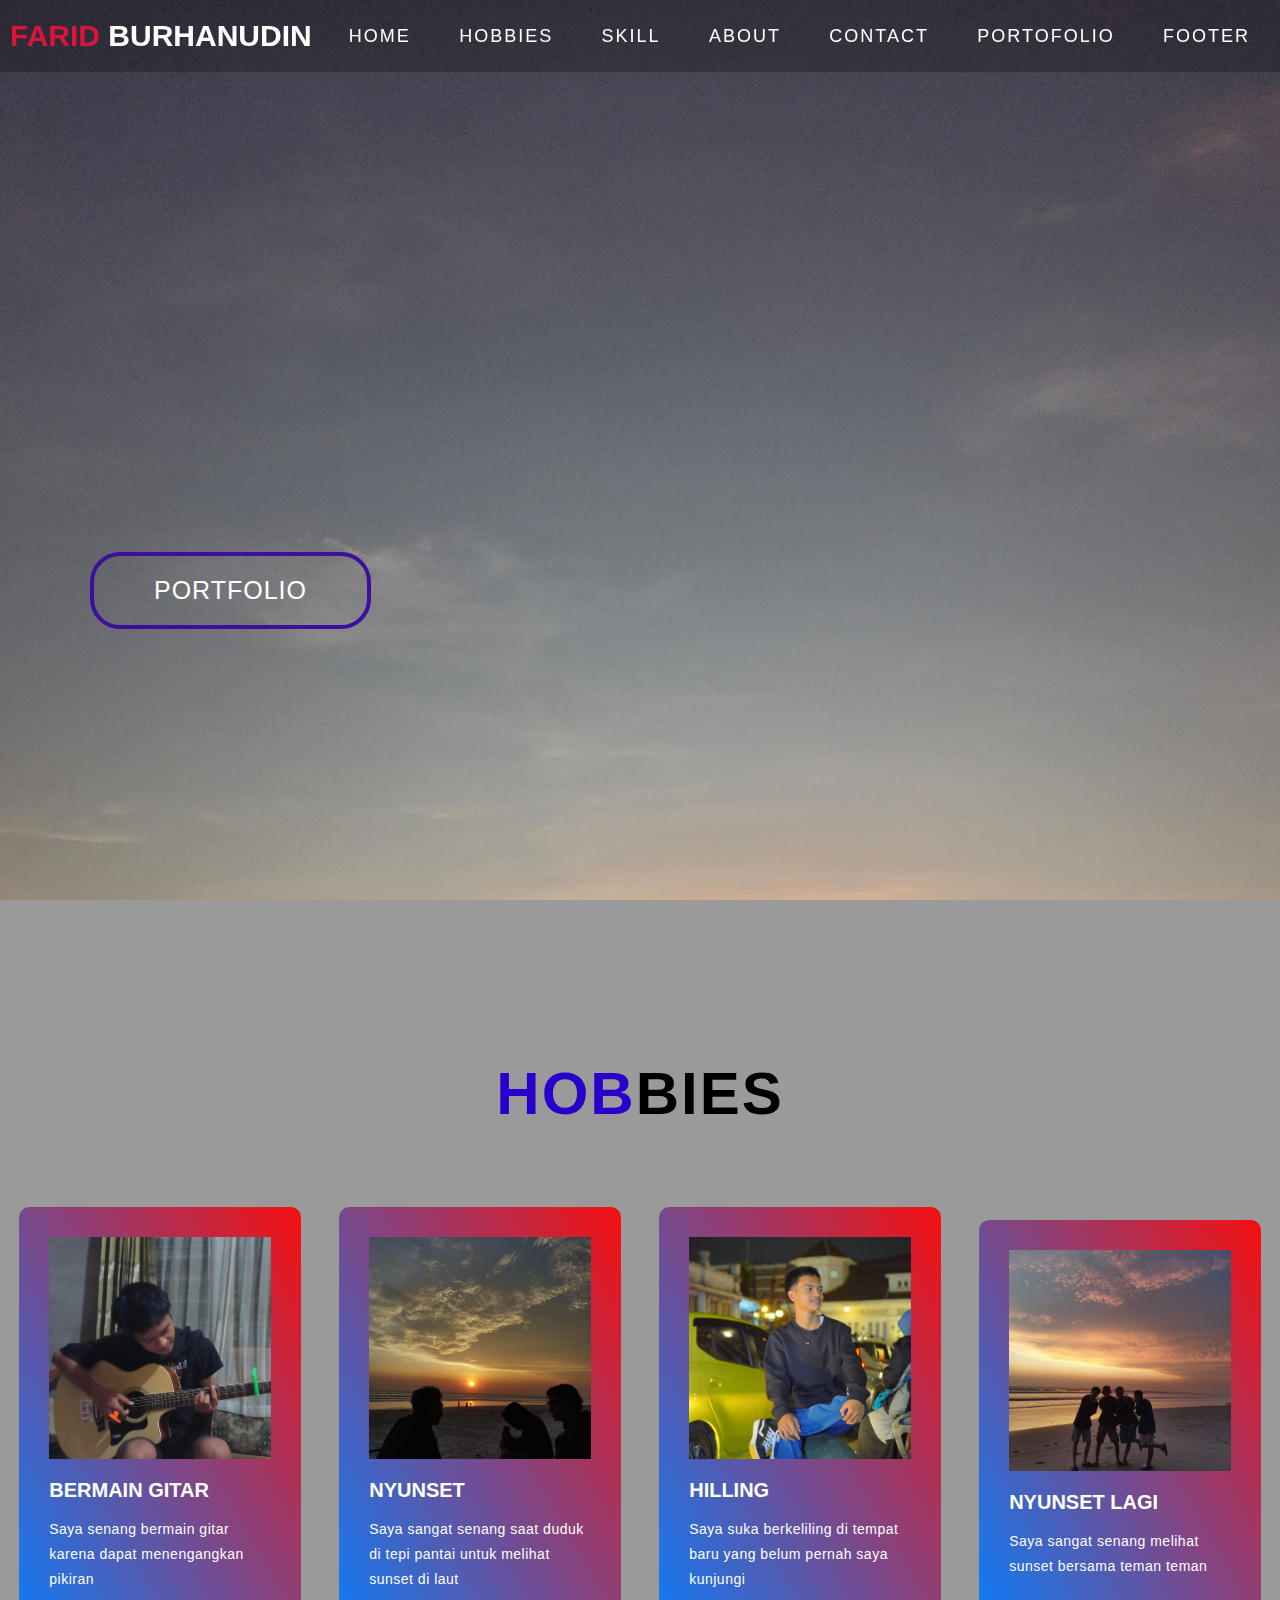
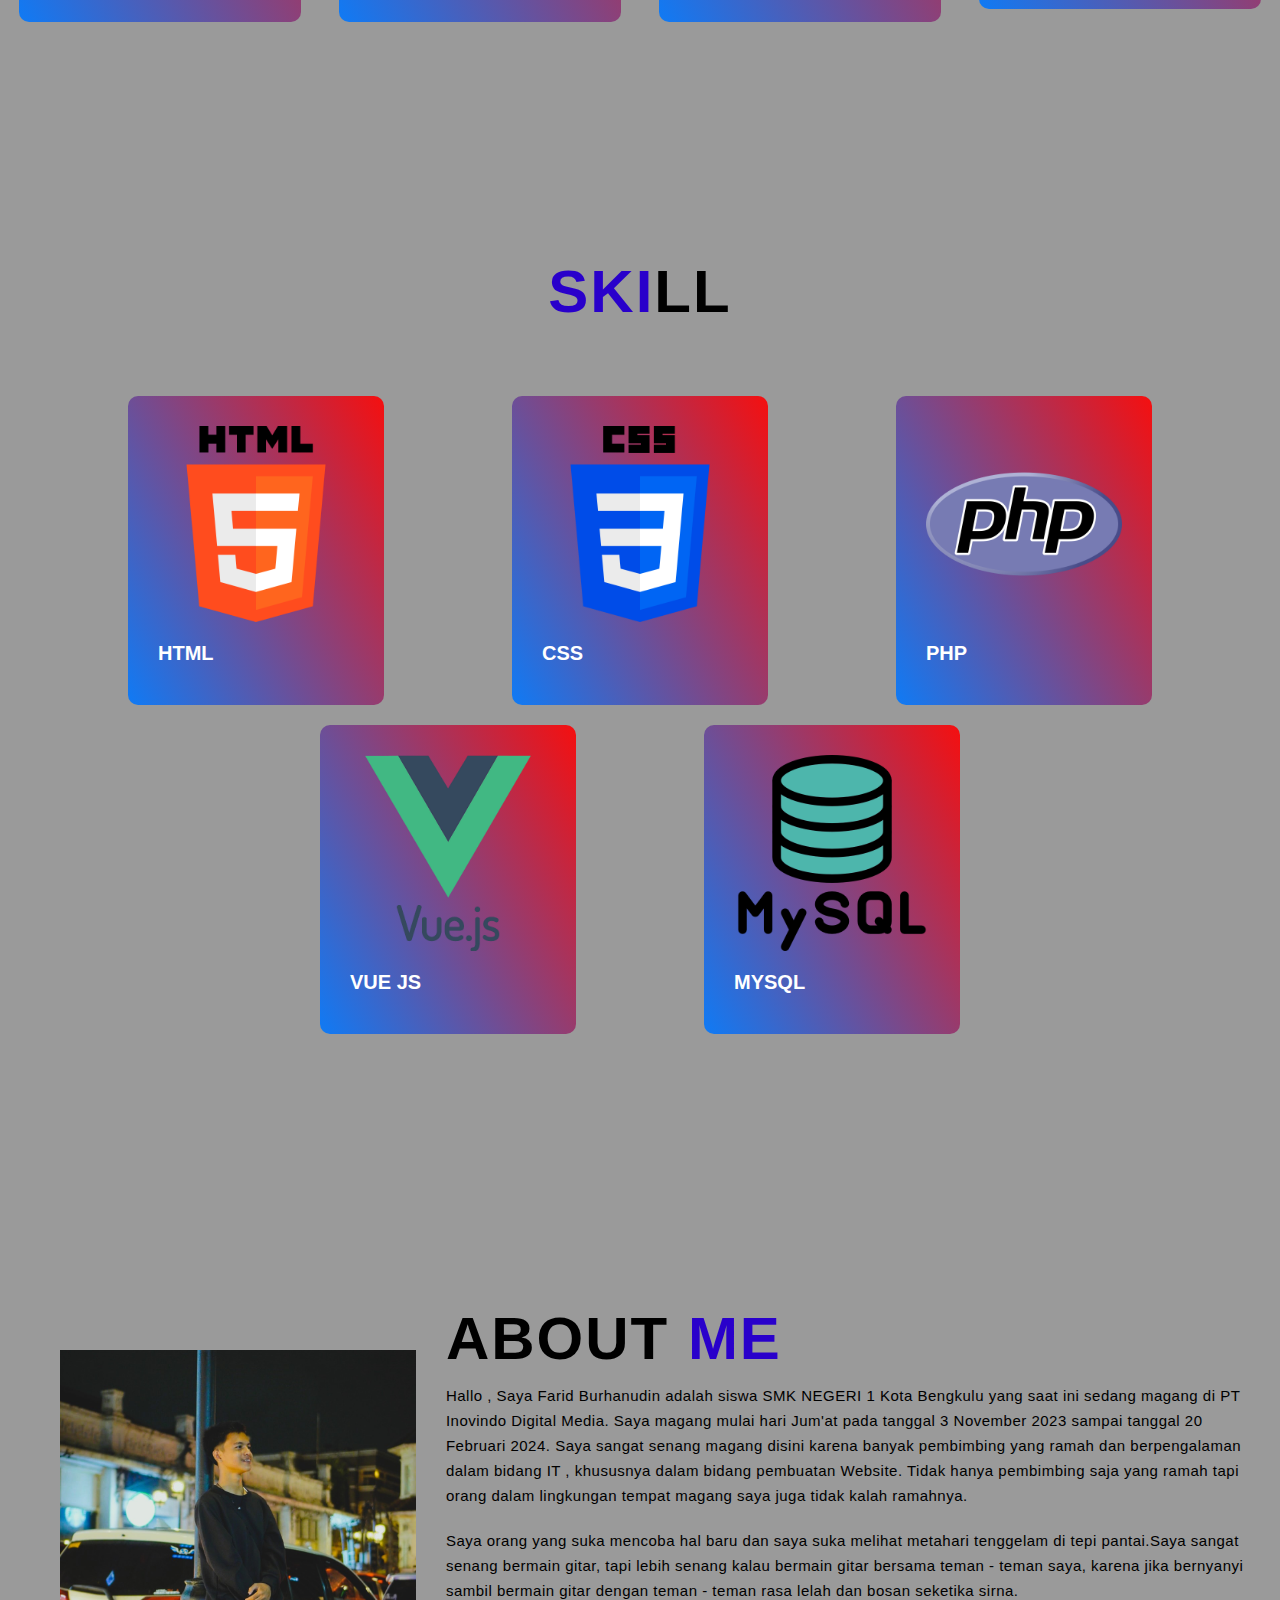
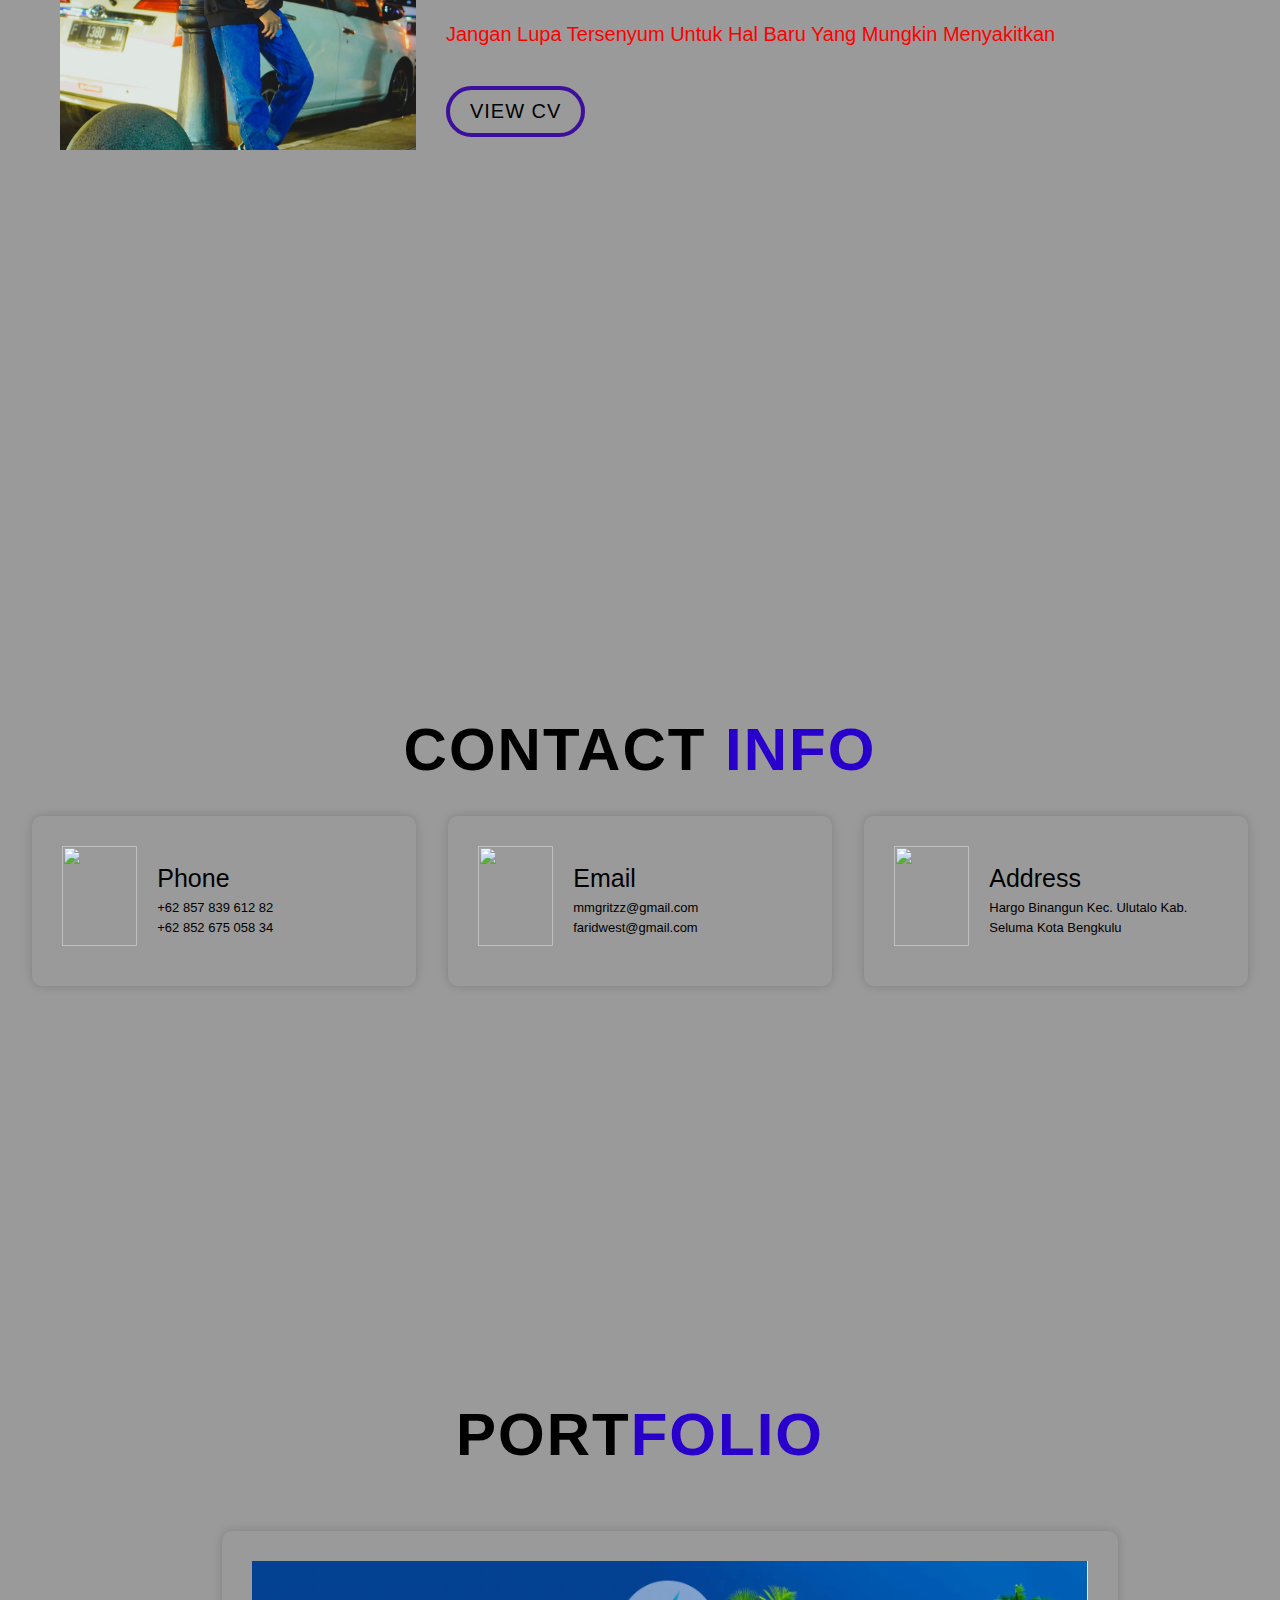
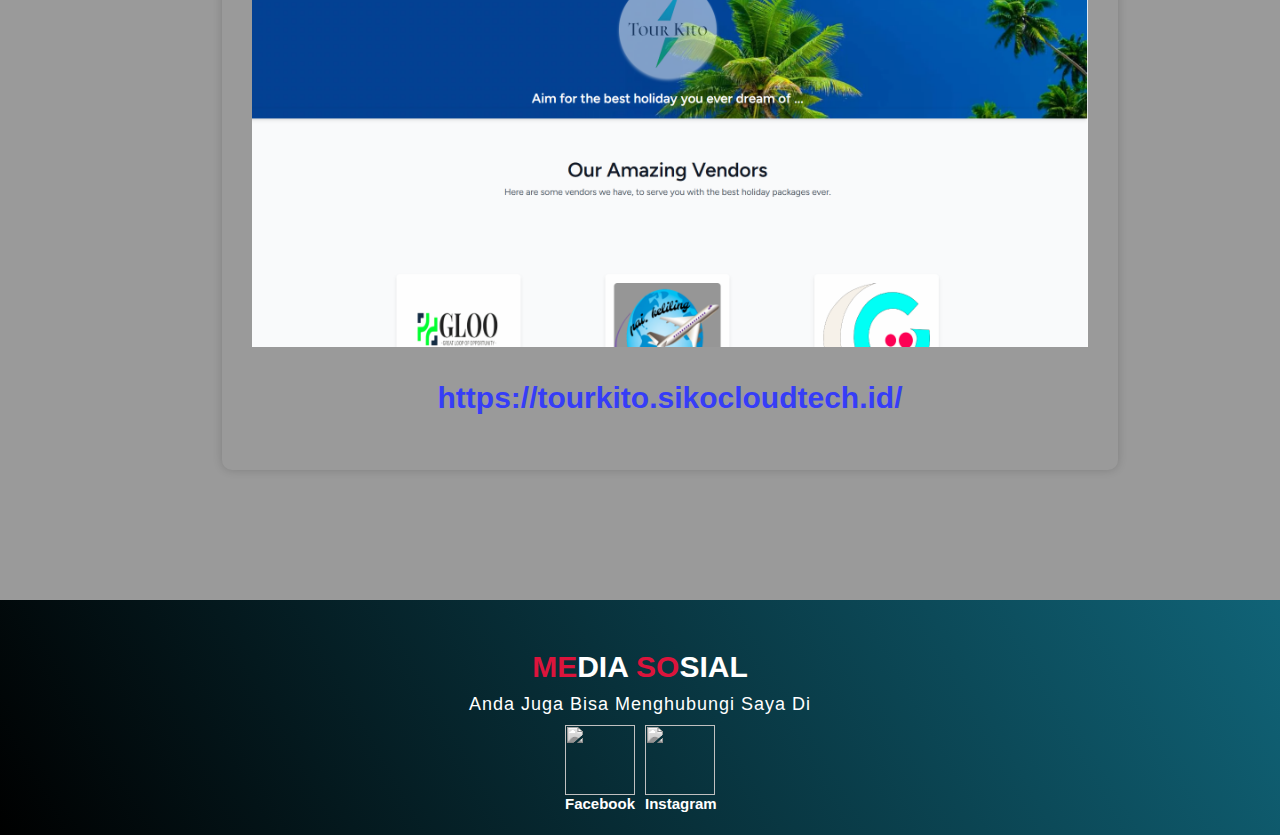
==== index.html @ 2f0a4bb0 "firts commit" ====
<html><head> 
    <meta charset="UTF-8"> 
    <meta name="viewport" content="width=device-width, initial-scale=1.0"> 
    <link rel="stylesheet" href="style.css"> 
    <title>Port Farid</title> 
   </head> 
   <body> 
    <!-- Header --> 
    <section id="header"> 
     <div class="header container"> 
      <div class="nav-bar"> 
       <div class="brand"> 
        <a href="#hero"><h1><span>Farid</span> Burhanudin<span> </span></h1></a> 
       </div> 
       <div class="nav-list"> 
        <div class="hamburger">
         <div class="bar"></div>
        </div> 
        <ul> 
         <li><a href="#hero" data-after="Home">Home</a></li> 
         <li><a href="#services" data-after="Service">Hobbies</a></li> 
         <li><a href="#skill" data-after="Projects">Skill</a></li> 
         <li><a href="#about" data-after="About">About</a></li> 
         <li><a href="#contact" data-after="Contact">Contact</a></li> 
         <li><a href="#porto" data-after="Porto">Portofolio</a></li> 
         <li><a href="#footer" data-after="Footer">Footer</a></li> 
        </ul> 
       </div> 
      </div> 
     </div> 
    </section> 
    <!-- End Header --> 
    <!-- Hero Section  --> 
    <section id="hero">
     <div class="hero container"> 
      <div> 
       <h1>Hello, <span></span></h1> 
       <h1>My Name is <span></span></h1> 
       <h1>FARID BURHANUDIN <span></span></h1><br>
       <a href="#porto" type="button" class="cta">PORTFOLIO</a><br>
      </div> 
     </div> 
    </section> 
    <!-- End Hero Section  --> 
    <!-- Service Section --> 
    <section id="services">
     <div class="services container"> 
      <div class="service-top"> 
       <h1 class="section-title"><span>hob</span>bies</h1> 
       <p></p> 
      </div> 
      <div class="service-bottom"> 
       <div class="service-item"> 
        <div class="icon">
         <img src="asset/img4.jpg">
        </div> 
        <h2>Bermain Gitar</h2> 
        <p>Saya senang bermain gitar karena dapat menengangkan pikiran</p> 
       </div> 
       <div class="service-item"> 
        <div class="icon">
         <img src="asset/img5.jpg">
        </div> 
        <h2>Nyunset</h2> 
        <p>Saya sangat senang saat duduk di tepi pantai untuk melihat sunset di laut</p> 
       </div> 
       <div class="service-item"> 
        <div class="icon">
         <img src="asset/img6.jpg">
        </div> 
        <h2>Hilling</h2> 
        <p>Saya suka berkeliling di tempat baru yang belum pernah saya kunjungi</p> 
       </div> 
       <div class="service-item"> 
        <div class="icon">
         <img src="asset/img7.jpg">
        </div> 
        <h2>Nyunset Lagi</h2> 
        <p>Saya sangat senang melihat sunset bersama teman teman</p> 
       </div> 
      </div> 
     </div> 
    </section> 
    <!-- End Service Section --> 
    <!-- Projects Section --> 
    <section id="skill"> 
      <div class="skill container"> 
       <div class="skill-top"> 
        <h1 class="section-title"><span>Ski</span>ll</h1> 
        <p></p> 
       </div> 
       <div class="skill-bottom"> 
        <div class="skill-item"> 
         <div class="icon">
          <img src="asset/html.png">
         </div> 
         <div>
         <h2>HTML</h2> 
        </div>
        </div> 
        <div class="skill-item"> 
         <div class="icon">
          <img src="asset/css.png">
         </div> 
         <h2>CSS</h2> 
        </div> 
        <div class="skill-item"> 
         <div class="icon">
          <img src="asset/php.png">
         </div> 
         <h2>PHP</h2> 
        </div> 
        <div class="skill-item"> 
         <div class="icon">
          <img src="asset/vue.png">
         </div> 
         <h2>VUE JS</h2> 
        </div> 
        <div class="skill-item"> 
         <div class="icon">
          <img src="asset/mysql.png">
         </div> 
         <h2>MYSQL</h2> 
        </div> 
       </div> 
      </div> 
     </section> 
    <!-- End Projects Section --> 
    <!-- About Section --> 
    <section id="about"> 
     <div class="about container"> 
      <div class="col-left"> 
        <img src="asset/img2.jpg">
      </div> 
      <div class="col-right"> 
       <h1 class="section-title">About <span>me</span></h1>
       <h2></h2> 
       <p>Hallo , Saya Farid Burhanudin adalah siswa SMK NEGERI 1 Kota Bengkulu yang saat ini sedang magang di PT Inovindo Digital Media. Saya magang mulai hari Jum'at pada tanggal 3 November 2023 sampai tanggal 20 Februari 2024. Saya sangat senang magang disini karena banyak pembimbing yang ramah dan berpengalaman dalam bidang IT , khususnya dalam bidang pembuatan Website. Tidak hanya pembimbing saja yang ramah tapi orang dalam lingkungan tempat magang saya juga tidak kalah ramahnya.</p>
        <p>Saya orang yang suka mencoba hal baru dan saya suka melihat metahari tenggelam di tepi pantai.Saya sangat senang bermain gitar, tapi lebih senang kalau bermain gitar bersama teman - teman saya, karena jika bernyanyi sambil bermain gitar dengan teman - teman rasa lelah dan bosan seketika sirna.</p> 
        <h2>Jangan Lupa Tersenyum Untuk Hal Baru         <span>Yang Mungkin Menyakitkan</span><h2>
        <a href="https://www.canva.com/design/DAFzK00AzJo/ZMrUsovAdVHUrKthVYrewg/view?utm_content=DAFzK00AzJo&utm_campaign=designshare&utm_medium=link&utm_source=editor" class="cta">View CV</a> 
      </div> 
     </div> 
    </section> 
    <!-- End About Section --> 
    <!-- Contact Section --> 
    <section id="contact"> 
     <div class="contact container"> 
      <div>
       <h1 class="section-title">Contact <span>info</span></h1><br><br>
      </div> 
      <div class="contact-items"> 
       <div class="contact-item"> 
        <div class="icon">
         <img src="https://img.icons8.com/bubbles/100/000000/phone.png">
        </div> 
        <div class="contact-info"> 
         <h1>Phone</h1> 
         <h2>+62 857 839 612 82</h2> 
         <h2>+62 852 675 058 34</h2> 
        </div> 
       </div> 
       <div class="contact-item"> 
        <div class="icon">
         <img src="https://img.icons8.com/bubbles/100/000000/new-post.png">
        </div> 
        <div class="contact-info"> 
         <h1>Email</h1> 
         <h2>mmgritzz@gmail.com</h2> 
         <h2>faridwest@gmail.com</h2> 
        </div> 
       </div> 
       <div class="contact-item"> 
        <div class="icon">
         <img src="https://img.icons8.com/bubbles/100/000000/map-marker.png">
        </div> 
        <div class="contact-info"> 
         <h1>Address</h1> 
         <h2>Hargo Binangun Kec. Ulutalo Kab. Seluma Kota Bengkulu</h2> 
        </div> 
       </div> 
      </div> 
     </div> 
    </section> 
    <section id="porto"> 
      <div class="porto container"> 
       <div>
        <h1 class="section-title">PORT<span>FOLIO</span></h1><br><br>
       </div> 
       <div class="porto-items"> 
        <div class="porto-item"> 
         <div class="icon">
          <img src="asset/ss.png">
          <div class="porto-info">
          <a href="https://tourkito.sikocloudtech.id/" ><br>https://tourkito.sikocloudtech.id/</a>
          </div>
         </div> 
        </div> 
       </div> 
      </div> 
     </section> 
    <!-- End Contact Section --> 
    <!-- Footer --> 
    <section id="footer"> 
     <div class="footer container"> 
      <div class="brand">
       <h1><span>Me</span>dia <span>So</span>sial</h1>
      </div> 
      <h2>Anda Juga Bisa Menghubungi Saya Di</h2> 
      <div class="social-icon"> 
       <div class="social-item"> 
        <a href="https://www.facebook.com/farid.bezz"><img src="https://img.icons8.com/bubbles/100/000000/facebook-new.png"></a><h3>Facebook</h3> 
       </div> 
       <div class="social-item"> 
        <a href="https://www.instagram.com/mmg_ritzz/?hl=en"><img src="https://img.icons8.com/bubbles/100/000000/instagram-new.png"></a><h3>Instagram</h3> 
       </div> 
      </div> 
     </div> 
    </section> 
    <!-- End Footer --> 
    <script src="./app.js"></script> 
   
  </body></html>
---- style.css ----
@import 'https://fonts.googleapis.com/css?family=Montserrat:300, 400, 700&display=swap';
* {
  padding: 0;
  margin: 0;
  box-sizing: border-box;
}
html {
  font-size: 10px;
  font-family: 'Arial', sans-serif;
  scroll-behavior: smooth;
}
a {
  text-decoration: none;
}
.container {
  min-height: 100vh;
  width: 100%;
  display: flex;
  align-items: center;
  justify-content: center;

}
img {
  height: 100%;
  width: 100%;
  object-fit: cover;
  
}
p {
  color: black;
  font-size: 1.4rem;
  margin-top: 5px;
  line-height: 2.5rem;
  font-weight: 300;
  letter-spacing: .05rem;
}
.section-title {
  font-size: 2rem;
  font-weight: bold;
  color: black;
  margin-bottom: 10px;
  text-transform: uppercase;
  letter-spacing: .2rem;
  text-align: center;
  font-family: sans-serif;
}
.section-title span {
  color: rgb(41, 0, 203);
  font-weight: bold;
  font-family: sans-serif;
}

.cta {
  display: inline-block;
  padding: 10px 30px;
  color: white;
  background-color: transparent;
  border: 4px solid rgb(60, 15, 156);
  border-radius: 30px;
  font-size: 5rem;
  text-transform: uppercase;
  letter-spacing: .1rem;
  margin-top: 30px;
  transition: .8s ease;
  transition-property: background-color, color;
}
.cta:hover {
  color: white;
  background-color: rgb(50, 15, 125);
  border-radius: 50px;
}
.brand h1 {
  font-size: 3rem;
  text-transform: uppercase;
  color: white;
}
.brand h1 span {
  color: crimson;
  font-weight: bold;
}

/* Header section */
#header {
  position: fixed;
  z-index: 1000;
  left: 0;
  top: 0;
  width: 100vw;
  height: auto;
}
#header .header {
  min-height: 8vh;
  background-color: rgba(0, 0, 0, 0.24);
  transition: .5s ease background-color;
}
#header .nav-bar {
  display: flex;
  align-items: center;
  justify-content: space-between;
  width: 100%;
  height: 100%;
  max-width: 1300px;
  padding: 0 10px;
}
#header .nav-list ul {
  list-style: none;
  font-size: 3rem;
  position: absolute;
  background-color: rgb(0, 0, 0);
  width: 100vw;
  height: 100vh;
  left: 100%;
  top: 0;
  display: flex;
  flex-direction: column;
  justify-content: center;
  align-items: center;
  z-index: 1;
  overflow-x: hidden;
  transition: .7s ease left;
  font-family: sans-serif;
}
#header .nav-list ul.active {
  left: 0%;
}
#header .nav-list ul a {
  font-size: 4rem;
  font-weight: 500;
  letter-spacing: .2rem;
  text-decoration: none;
  color: rgb(255, 255, 255);
  text-transform: uppercase;
  padding: 20px;
  display: block;
}
#header .nav-list ul a::after {
  content: attr(data-after);
  position: absolute;
  top: 50%;
  left: 50%;
  transform: translate(-50%, -50%) scale(0);
  color: rgb(0, 0, 0);
  font-size: 13rem;
  letter-spacing: 50px;
  z-index: -1;
  transition: .3s ease letter-spacing;
}
#header .nav-list ul li:hover a::after {
  transform: translate(-50%, -50%) scale(1);
  letter-spacing: initial;
}
#header .nav-list ul li:hover a {
  color: crimson;
}
#header .hamburger {
  height: 60px;
  width: 60px;
  display: inline-block;
  border: 3px solid white;
  border-radius: 50%;
  position: relative;
  display: flex;
  align-items: center;
  justify-content: center;
  z-index: 100;
  cursor: pointer;
  transform: scale(.8);
  margin-right: 20px;
}
#header .hamburger:after {
  position: absolute;
  content: '';
  height: 100%;
  width: 100%;
  border-radius: 50%;
  border: 3px solid white;
  animation: hamburger_puls 1s ease infinite;
}
#header .hamburger .bar {
  height: 2px;
  width: 30px;
  position: relative;
  background-color: white;
  z-index: -1;
}
#header .hamburger .bar::after,
#header .hamburger .bar::before {
  content: '';
  position: absolute;
  height: 100%;
  width: 100%;
  left: 0;
  background-color: white;
  transition: .3s ease;
  transition-property: top, bottom;
}
#header .hamburger .bar::after {
  top: 8px;
}
#header .hamburger .bar::before {
  bottom: 8px;
}
#header .hamburger.active .bar::before {
  bottom: 0;
}
#header .hamburger.active .bar::after {
  top: 0;
}
/* End Header section */

/* Hero Section */
#hero {
  margin: 0;
  padding: 0;
  background-image: url('asset/img1.jpg');
  background-size: cover;
  background-position: top center;
  position: center;
  z-index: 1;
}
#hero::after {
  content: '';
  position: absolute;
  left: 0;
  top: 0;
  height: 100%;
  width: 100%;
  background-color: black;
  opacity: .7;
  z-index: -1;
}
#hero .hero {
  max-width: 1200px;
  margin: 0 auto;
  padding: 0 50px;
  justify-content: flex-start;
}
#hero h1 {
  display: block;
  width: fit-content;
  font-size: 4rem;
  position: relative;
  color: transparent;
  animation: text_reveal .5s ease forwards;
  animation-delay: 1s;
}
#hero h1:nth-child(1) {
  animation-delay: 1s;
}
#hero h1:nth-child(2) {
  animation-delay: 2s;
}
#hero h1:nth-child(3) {
  animation: text_reveal_name .5s ease forwards;
  animation-delay: 3s;
}
#hero h1 span {
  position: absolute;
  top: 0;
  left: 0;
  height: 100%;
  width: 0;
  background-color: rgb(14, 21, 118);
  animation: text_reveal_box 1s ease;
  animation-delay: .5s;
}
#hero h1:nth-child(1) span {
  animation-delay: .5s;
}
#hero h1:nth-child(2) span {
  animation-delay: 1.5s;
}
#hero h1:nth-child(3) span {
  animation-delay: 2.5s;
}

/* End Hero Section */

/* Services Section */
#services .services {
  flex-direction: column;
  text-align: center;
  max-width: 100%;
  margin: 0 auto;
  padding:  0;
  background-color: rgb(154, 154, 154)
}
#services .service-top {
  max-width: 500px;
  margin: 0 auto;
}
#services .service-bottom {
  display: flex;
  align-items: center;
  justify-content: center;
  flex-wrap: wrap;
  margin-top: 50px;
}
#services .service-item {
  flex-basis: 80%;
  display: flex;
  align-items: flex-start;
  justify-content: center;
  flex-direction: column;
  padding: 30px;
  border-radius: 10px;
  background-image: url(./img/img-1.png);
  background-size: cover;
  margin: 10px 5%;
  position: relative;
  z-index: 1;
  overflow: hidden;
}
#services .service-item::after {
  content: '';
  position: absolute;
  left: 0;
  top: 0;
  height: 100%;
  width: 100%;
  background-image: linear-gradient(60deg, #0077ff 0%, rgb(255, 0, 0) 100%);
  opacity: .9;
  z-index: -1;
}
#services .service-bottom .icon {
  height: 100%;
  width: 100%;
  margin-bottom: 20px;
  position: center;
}
#services .service-item h2 {
  font-size: 2rem;
  color: white;
  margin-bottom: 10px;
  text-transform: uppercase;
}
#services .service-item p {
  color: white;
  text-align: left;
}
/* End Services Section */
/* Services Section */
#skill .skill {
  flex-direction: column;
  text-align: center;
  max-width: 100%;
  margin: 0 auto;
  padding:  0;
  background-color: rgb(154, 154, 154)
}
#skill .skill-top {
  max-width: 500px;
  margin: 0 auto;
}
#skill .skill-bottom {
  display: flex;
  align-items: center;
  justify-content: center;
  flex-wrap: wrap;
  margin-top: 50px;
  position: center;
}
#skill .skill-item {
  flex-basis: 20%;
  display: flex;
  align-items: flex-start;
  justify-content: center;
  flex-direction: column;
  padding: 30px;
  border-radius: 10px;
  background-image: url(./img/img-1.png);
  background-size: cover;
  margin: 10px 5%;
  position: relative;
  z-index: 1;
  overflow: hidden;
  position: center;
}
#skill .skill-item::after {
  content: '';
  position: absolute;
  left: 0;
  top: 0;
  height: 100%;
  width: 100%;
  background-image: linear-gradient(60deg, #0077ff 0%, rgb(255, 0, 0) 100%);
  opacity: .9;
  z-index: -1;
  position: center;
}
#skill .skill-bottom .icon {
  height: 100%;
  width: 100%;
  margin-bottom: 20px;
  position: center;
}
#skill .skill-item h2 {
  font-size: 2rem;
  color: white;
  margin-bottom: 10px;
  text-transform: uppercase;
  position: center;
  text-align: center;
}
#skill .skill-item p {
  color: white;
  text-align: left;
}
/* End Services Section */

/* About Section */
#about .about {
  flex-direction: column-reverse;
  text-align: center;
  max-width: 100%;
  margin: 0 auto;
  padding: 0;
  background-color: rgb(154, 154, 154)
}
#about .col-left {
  width: 250px;
  height: 360px;
}
#about .col-right {
  width: 100%;
}
#about .col-right h2 {
  font-size: 2rem;
  font-weight: 500;
  letter-spacing: .1.7rem;
  margin-bottom: 10px;
  color: red;
}
#about .col-right p {
  margin-bottom: 20px;
  font-size: 1.5rem;
}
#about .col-right .cta {
  color: black;
  margin-bottom: 50px;
  padding: 10px 20px;
  font-size: 2rem;
}

#about .col-left .about-img {
  height: 100%;
  width: 100%;
  position: relative;
  border: 10px solid white;
  
}
#about .col-left .about-img::after {
  position: relative;
  left: -33px;
  top: 19px;
  height: 98%;
  width: 98%;
  border: 7px solid crimson;
  z-index: -1;
}
/* End About Section */

/* contact Section */
#contact .contact {
  flex-direction: column;
  max-width: 100%;
  margin: 0 auto;
  background-color: rgb(154, 154, 154)
}
#contact .contact-items {
  width: 400px;
}
#contact .contact-item {
  width: 100%;
  padding: 0;
  text-align: center;
  border-radius: 10px;
  padding: 30px;
  margin: 30px;
  display: flex;
  justify-content: center;
  align-items: center;
  flex-direction: column;
  box-shadow: 0px 0px 10px 0 #0000002c;
  transition: .3s ease box-shadow;
}
#contact .contact-item:hover {
  box-shadow: 0px 0px 100px 0 #0000002c;
}
#contact .icon {
  width: 70px;
  margin: 0 auto;
  margin-bottom: 10px;
}
#contact .contact-info h1 {
  font-size: 2.5rem;
  font-weight: 500;
  margin-bottom: 5px;
}
#contact .contact-info h2 {
  font-size: 1.3rem;
  line-height: 2rem;
  font-weight: 500;
}
/*End contact Section */
#porto .porto {
  flex-direction: column;
  max-width: 100%;
  margin: 0 auto;
  background-color: rgb(154, 154, 154)
}
#porto .porto-items {
  width: 70%;
}
#porto .porto-item {
  width: 100%;
  padding: 0;
  text-align: center;
  border-radius: 10px;
  padding: 30px;
  margin: 30px;
  display: flex;
  justify-content: center;
  align-items: center;
  flex-direction: column;
  box-shadow: 0px 0px 10px 0 #0000002c;
  transition: .3s ease box-shadow;
}
#porto .porto-info {
  font-size: 2.5rem;
  font-weight: 500;
  position: center;
  margin-bottom: 25px;
  text-align: center;
}
#porto .porto-info a {
  font-size: 3rem;
  color: rgb(54, 61, 247);
  font-style: center;
  font-family: sans-serif;
  margin-bottom: 50px;
  font-weight: bold;
}

/* Footer */
#footer {
  background-image: linear-gradient(60deg, #000000 0%, #106377 100%);
}
#footer .footer {
  min-height: 200px;
  flex-direction: column;
  padding-top: 50px;
  padding-bottom: 10px;
}
#footer h3 {
    font-size: 1.5rem;
    color: white;
    font-style: center;
}
#footer h2 {
  color: white;
  font-weight: 500;
  font-size: 1.8rem;
  letter-spacing: .1rem;
  margin-top: 10px;
  margin-bottom: 10px;
}
#footer .social-icon {
  display: flex;
  margin-bottom: 30px;
}
#footer .social-item {
  height: 70px;
  width: 70px;
  margin: 0 5px;
}
#footer .social-item img {
  filter: grayscale(1);
  transition: .3s ease filter;
}
#footer .social-item:hover img {
  filter: grayscale(0);
}
#footer p {
  color: white;
  font-size: 1.3rem;
}
/* End Footer */

/* Keyframes */
@keyframes hamburger_puls {
  0% {
    opacity: 1;
    transform: scale(1);
  }
  100% {
    opacity: 0;
    transform: scale(1.4);
  }
}
@keyframes text_reveal_box {
  50% {
    width: 100%;
    left: 0;
  }
  100% {
    width: 0;
    left: 100%;
  }
}
@keyframes text_reveal {
  100% {
    color: white;
  }
}
@keyframes text_reveal_name {
  100% {
    color: rgb(39, 0, 157);
    font-weight: 700;
  }
}
/* End Keyframes */

/* Media Query For Tablet */
@media only screen and (min-width: 768px) {
  .cta {
    font-size: 2.5rem;
    padding: 20px 60px;
  }
  h1.section-title {
    font-size: 6rem;
  }

  /* Hero */
  #hero h1 {
    font-size: 7rem;
  }
  /* End Hero */

  /* Services Section */
  #services .service-bottom .service-item {
    flex-basis: 45%;
    margin: 2.5%;
  }
  /* End Services Section */

  /* Project */
  #projects .project-item {
    flex-direction: row;
  }
  #projects .project-item:nth-child(even) {
    flex-direction: row-reverse;
  }
  #projects .project-item {
    height: 400px;
    margin: 0;
    width: 100%;
    border-radius: 0;
  }
  #projects .all-projects .project-info {
    height: 100%;
  }
  #projects .all-projects .project-img {
    height: 100%;
  }
  /* End Project */

  /* About */
  #about .about {
    flex-direction: row;
  }
  #about .col-left {
    width: 600px;
    height: 400px;
    padding-left: 60px;
  }
  #about .about .col-left .about-img::after {
    left: -45px;
    top: 34px;
    height: 100%;
    width: 100%;
    border: 10px solid crimson;
  }
  #about .col-right {
    text-align: left;
    padding: 30px;
  }
  #about .col-right h1 {
    text-align: left;
  }
  /* End About */

  /* contact  */
  #contact .contact {
    flex-direction: column;
    padding: 100px 0;
    align-items: center;
    justify-content: center;
    min-width: 20vh;
  }
  #contact .contact-items {
    width: 100%;
    display: flex;
    flex-direction: row;
    justify-content: space-evenly;
    margin: 0;
  }
  #contact .contact-item {
    width: 30%;
    margin: 0;
    flex-direction: row;
  }
  #contact .contact-item .icon {
    height: 100px;
    width: 100px;
  }
  #contact .contact-item .icon img {
    object-fit: contain;
  }
  #contact .contact-item .contact-info {
    width: 100%;
    text-align: left;
    padding-left: 20px;
  }
  /* End contact  */
}
/* End Media Query For Tablet */

/* Media Query For Desktop */
@media only screen and (min-width: 1200px) {
  /* header */
  #header .hamburger {
    display: none;
  }
  #header .nav-list ul {
    position: initial;
    display: block;
    height: auto;
    width: fit-content;
    background-color: transparent;
  }
  #header .nav-list ul li {
    display: inline-block;
  }
  #header .nav-list ul li a {
    font-size: 1.8rem;
  }
  #header .nav-list ul a:after {
    display: none;
  }
  /* End header */

  #services .service-bottom .service-item {
    flex-basis: 22%;
    margin: 1.5%;
  }
}
/* End  Media Query For Desktop */
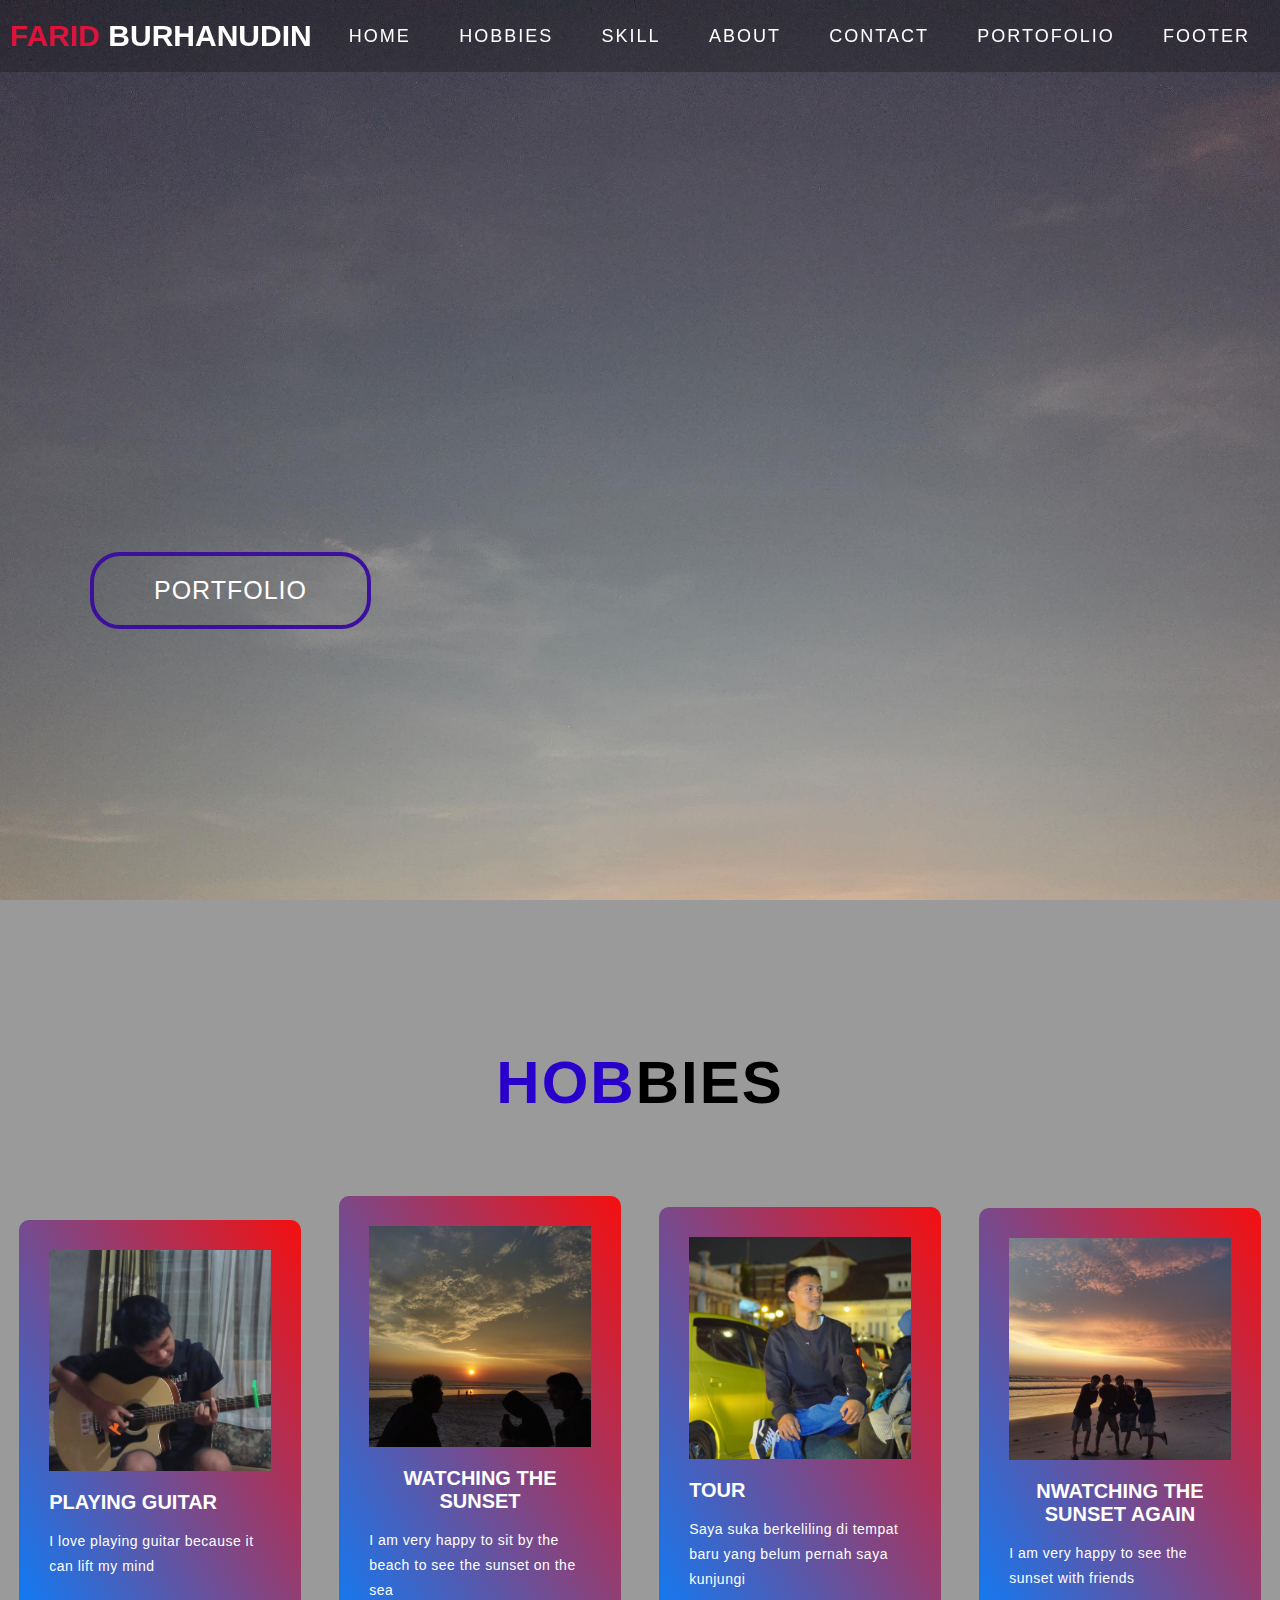
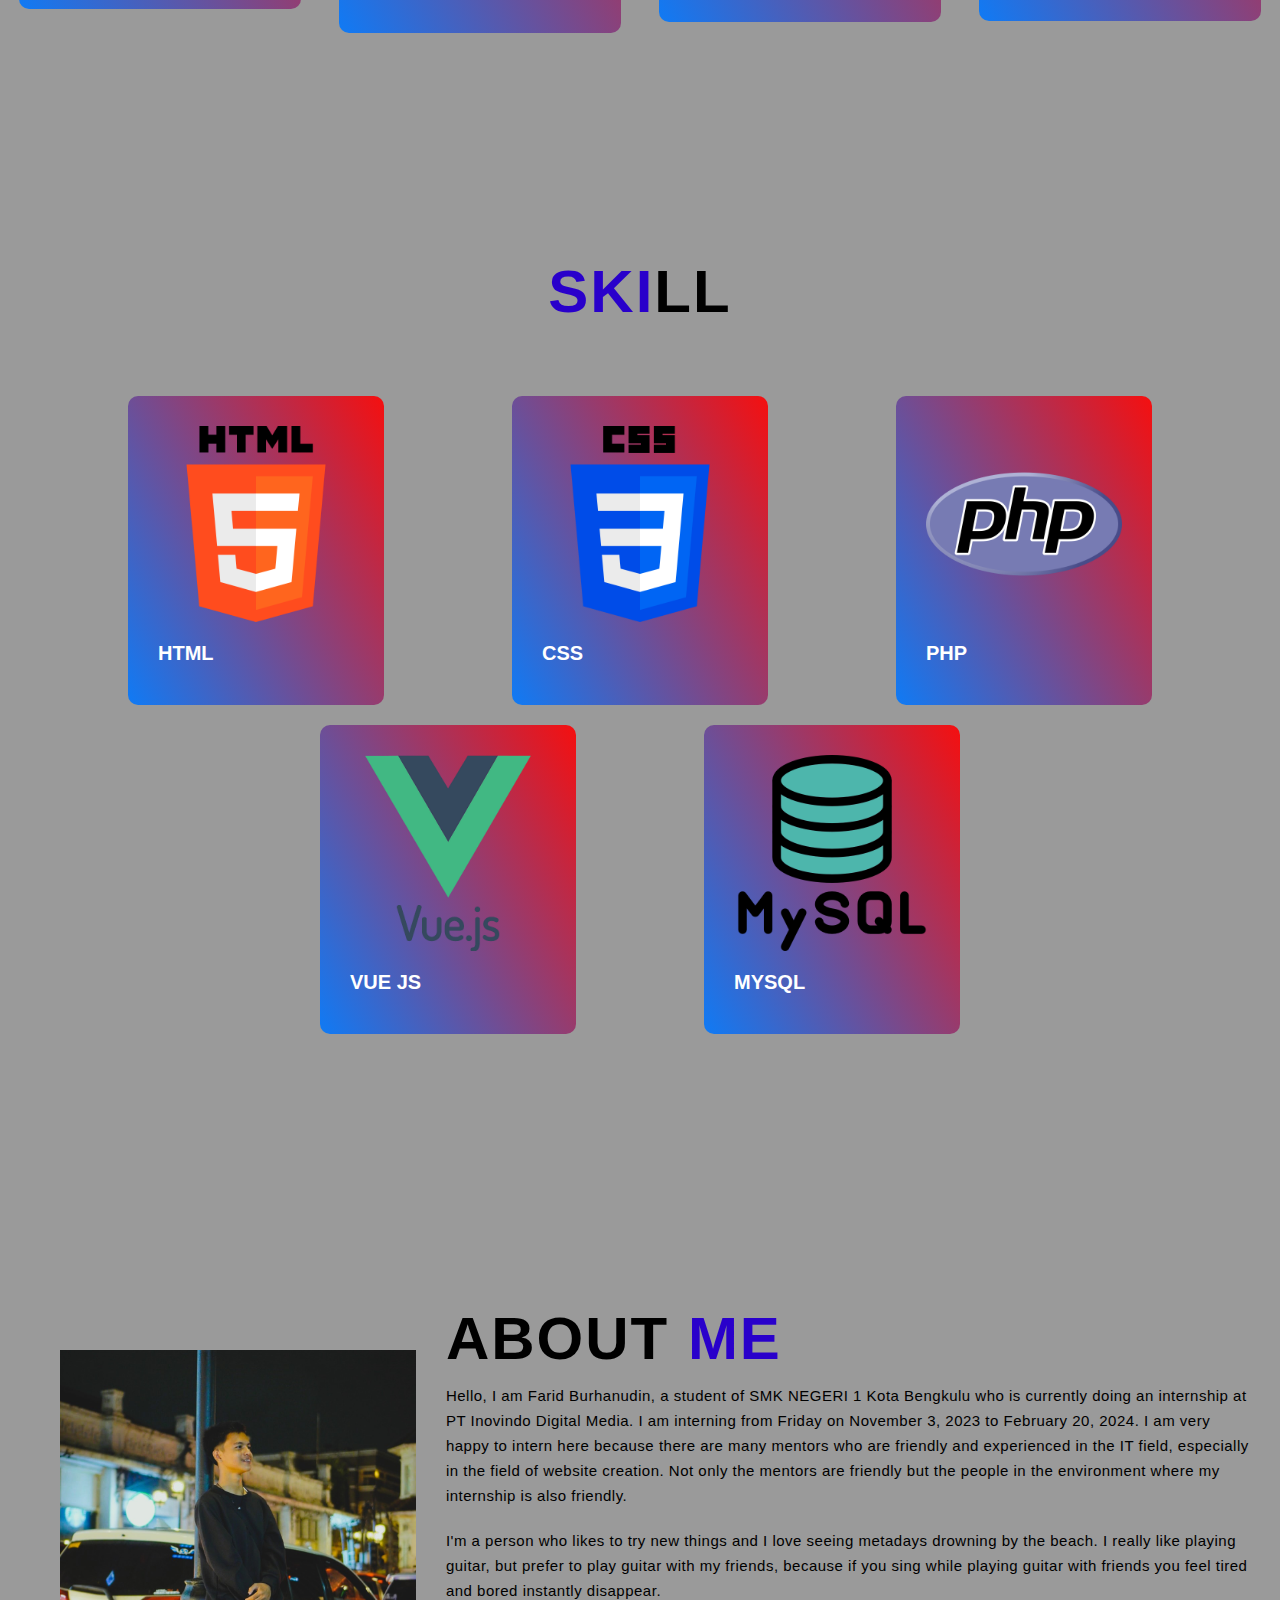
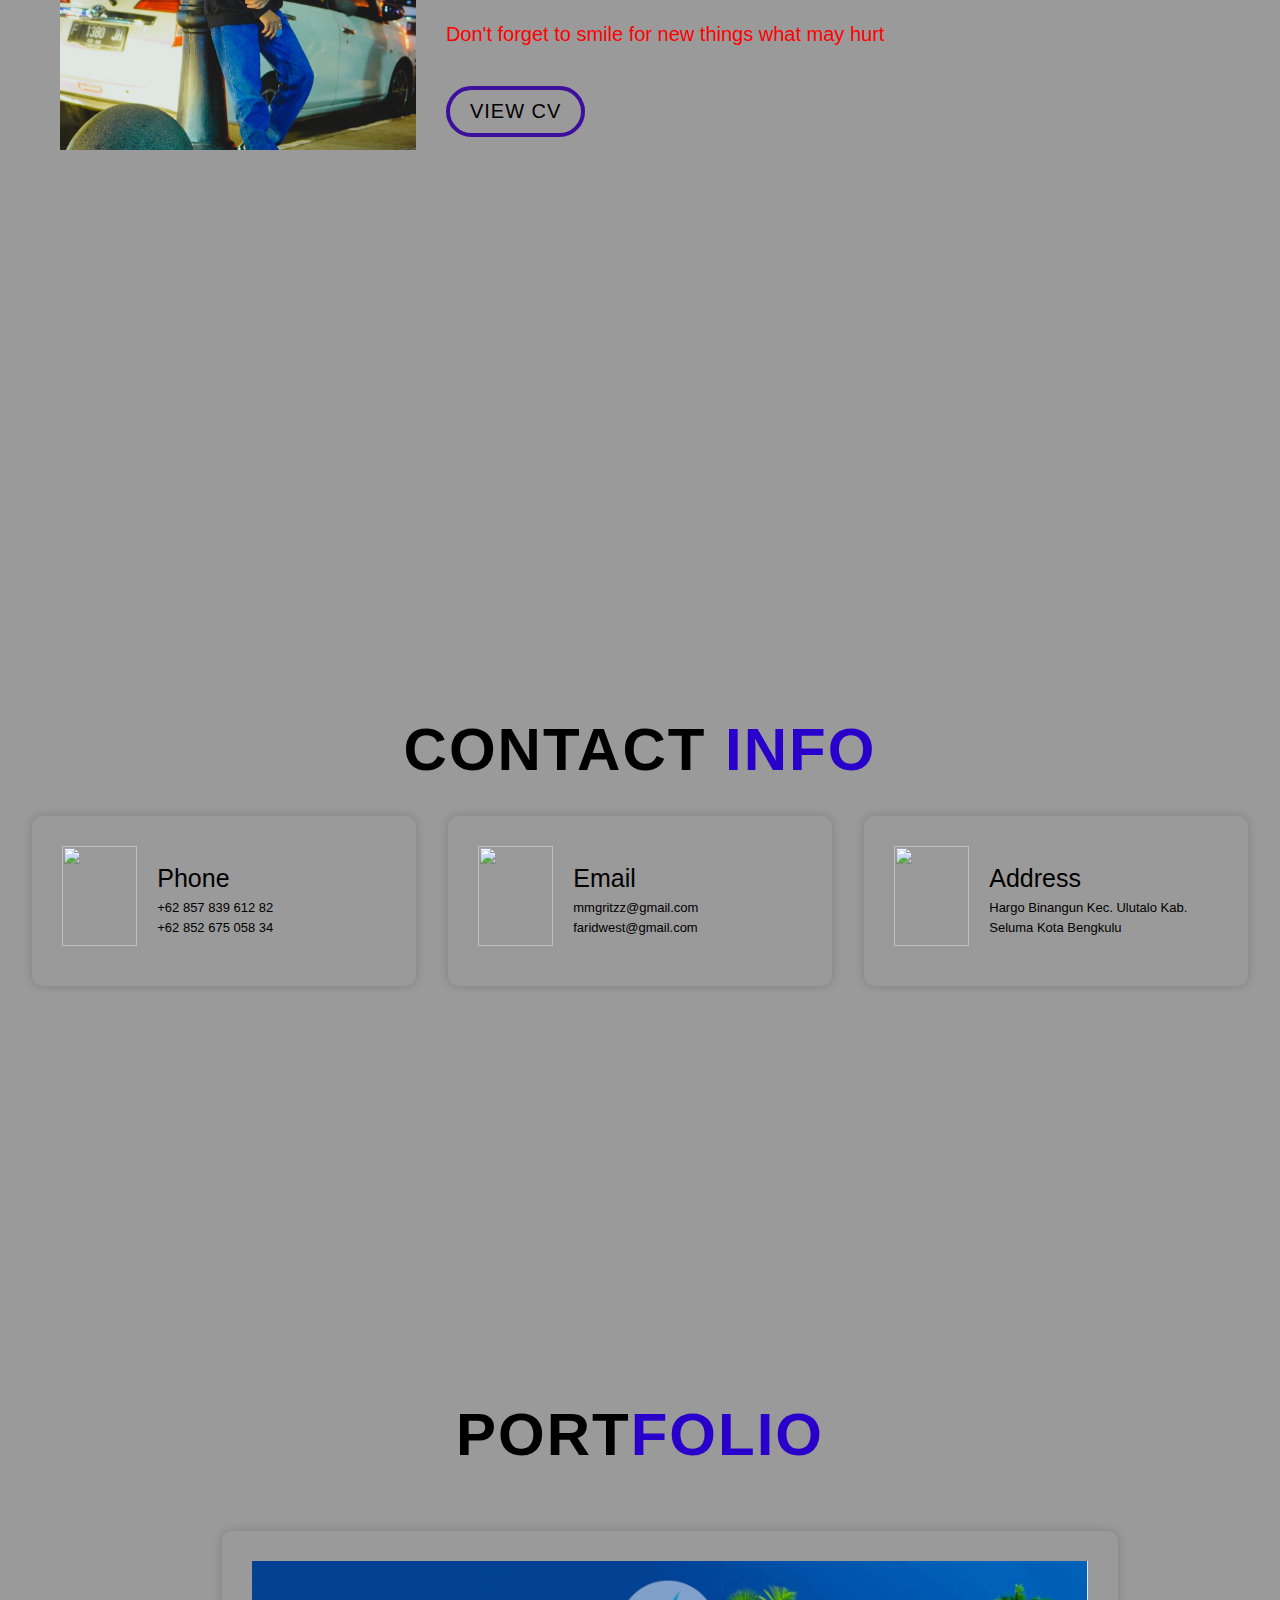
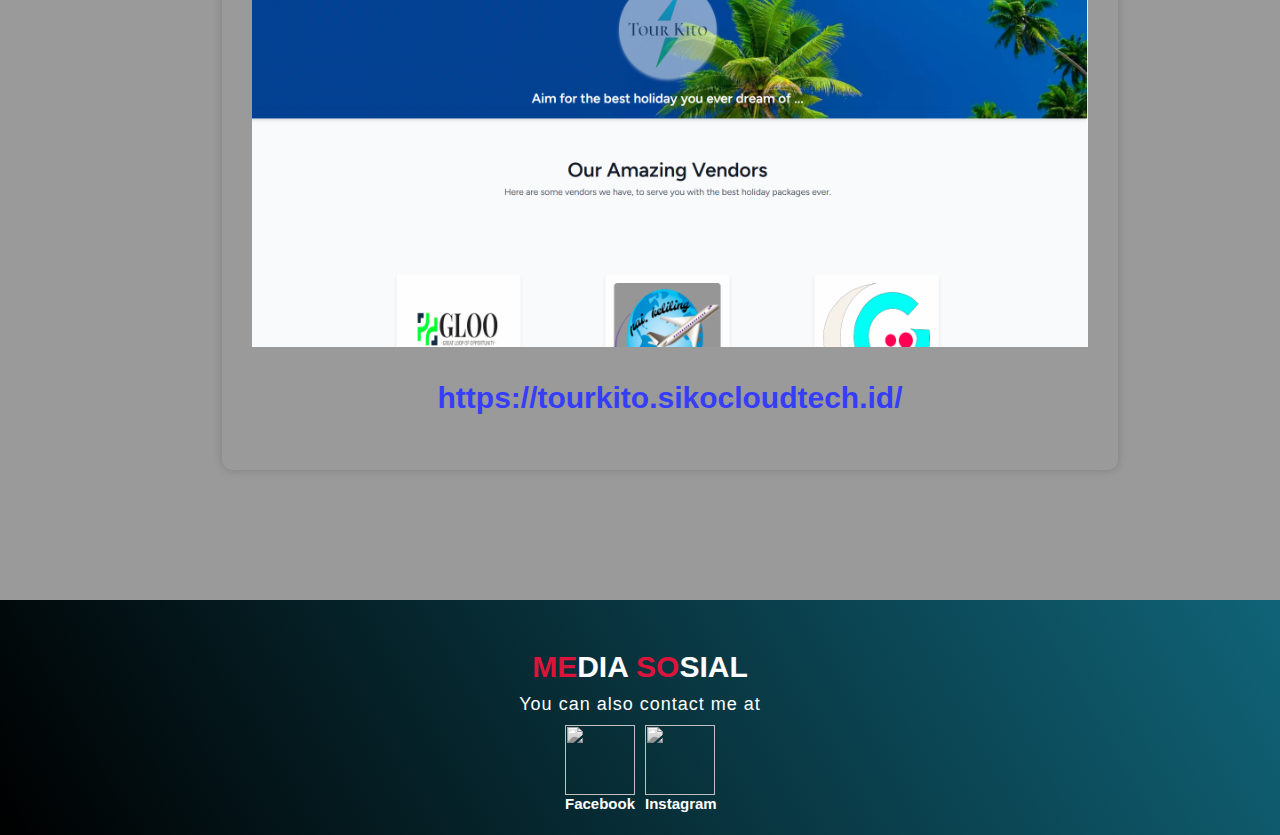
==== commit f54f07de: "v.2" ====
--- a/index.html
+++ b/index.html
@@ -54,29 +54,29 @@
         <div class="icon">
          <img src="asset/img4.jpg">
         </div> 
-        <h2>Bermain Gitar</h2> 
-        <p>Saya senang bermain gitar karena dapat menengangkan pikiran</p> 
+        <h2>Playing Guitar</h2> 
+        <p>I love playing guitar because it can lift my mind</p> 
        </div> 
        <div class="service-item"> 
         <div class="icon">
          <img src="asset/img5.jpg">
         </div> 
-        <h2>Nyunset</h2> 
-        <p>Saya sangat senang saat duduk di tepi pantai untuk melihat sunset di laut</p> 
+        <h2>Watching the sunset</h2> 
+        <p>I am very happy to sit by the beach to see the sunset on the sea</p> 
        </div> 
        <div class="service-item"> 
         <div class="icon">
          <img src="asset/img6.jpg">
         </div> 
-        <h2>Hilling</h2> 
+        <h2>Tour</h2> 
         <p>Saya suka berkeliling di tempat baru yang belum pernah saya kunjungi</p> 
        </div> 
        <div class="service-item"> 
         <div class="icon">
          <img src="asset/img7.jpg">
         </div> 
-        <h2>Nyunset Lagi</h2> 
-        <p>Saya sangat senang melihat sunset bersama teman teman</p> 
+        <h2>NWatching the sunset again</h2> 
+        <p>I am very happy to see the sunset with friends</p> 
        </div> 
       </div> 
      </div> 
@@ -135,9 +135,9 @@
       <div class="col-right"> 
        <h1 class="section-title">About <span>me</span></h1>
        <h2></h2> 
-       <p>Hallo , Saya Farid Burhanudin adalah siswa SMK NEGERI 1 Kota Bengkulu yang saat ini sedang magang di PT Inovindo Digital Media. Saya magang mulai hari Jum'at pada tanggal 3 November 2023 sampai tanggal 20 Februari 2024. Saya sangat senang magang disini karena banyak pembimbing yang ramah dan berpengalaman dalam bidang IT , khususnya dalam bidang pembuatan Website. Tidak hanya pembimbing saja yang ramah tapi orang dalam lingkungan tempat magang saya juga tidak kalah ramahnya.</p>
-        <p>Saya orang yang suka mencoba hal baru dan saya suka melihat metahari tenggelam di tepi pantai.Saya sangat senang bermain gitar, tapi lebih senang kalau bermain gitar bersama teman - teman saya, karena jika bernyanyi sambil bermain gitar dengan teman - teman rasa lelah dan bosan seketika sirna.</p> 
-        <h2>Jangan Lupa Tersenyum Untuk Hal Baru         <span>Yang Mungkin Menyakitkan</span><h2>
+       <p>Hello, I am Farid Burhanudin, a student of SMK NEGERI 1 Kota Bengkulu who is currently doing an internship at PT Inovindo Digital Media. I am interning from Friday on November 3, 2023 to February 20, 2024. I am very happy to intern here because there are many mentors who are friendly and experienced in the IT field, especially in the field of website creation. Not only the mentors are friendly but the people in the environment where my internship is also friendly.</p>
+        <p>I'm a person who likes to try new things and I love seeing metadays drowning by the beach. I really like playing guitar, but prefer to play guitar with my friends, because if you sing while playing guitar with friends you feel tired and bored instantly disappear.</p> 
+        <h2>Don't forget to smile for new things         <span>what may hurt</span><h2>
         <a href="https://www.canva.com/design/DAFzK00AzJo/ZMrUsovAdVHUrKthVYrewg/view?utm_content=DAFzK00AzJo&utm_campaign=designshare&utm_medium=link&utm_source=editor" class="cta">View CV</a> 
       </div> 
      </div> 
@@ -206,7 +206,7 @@
       <div class="brand">
        <h1><span>Me</span>dia <span>So</span>sial</h1>
       </div> 
-      <h2>Anda Juga Bisa Menghubungi Saya Di</h2> 
+      <h2>You can also contact me at</h2> 
       <div class="social-icon"> 
        <div class="social-item"> 
         <a href="https://www.facebook.com/farid.bezz"><img src="https://img.icons8.com/bubbles/100/000000/facebook-new.png"></a><h3>Facebook</h3> 
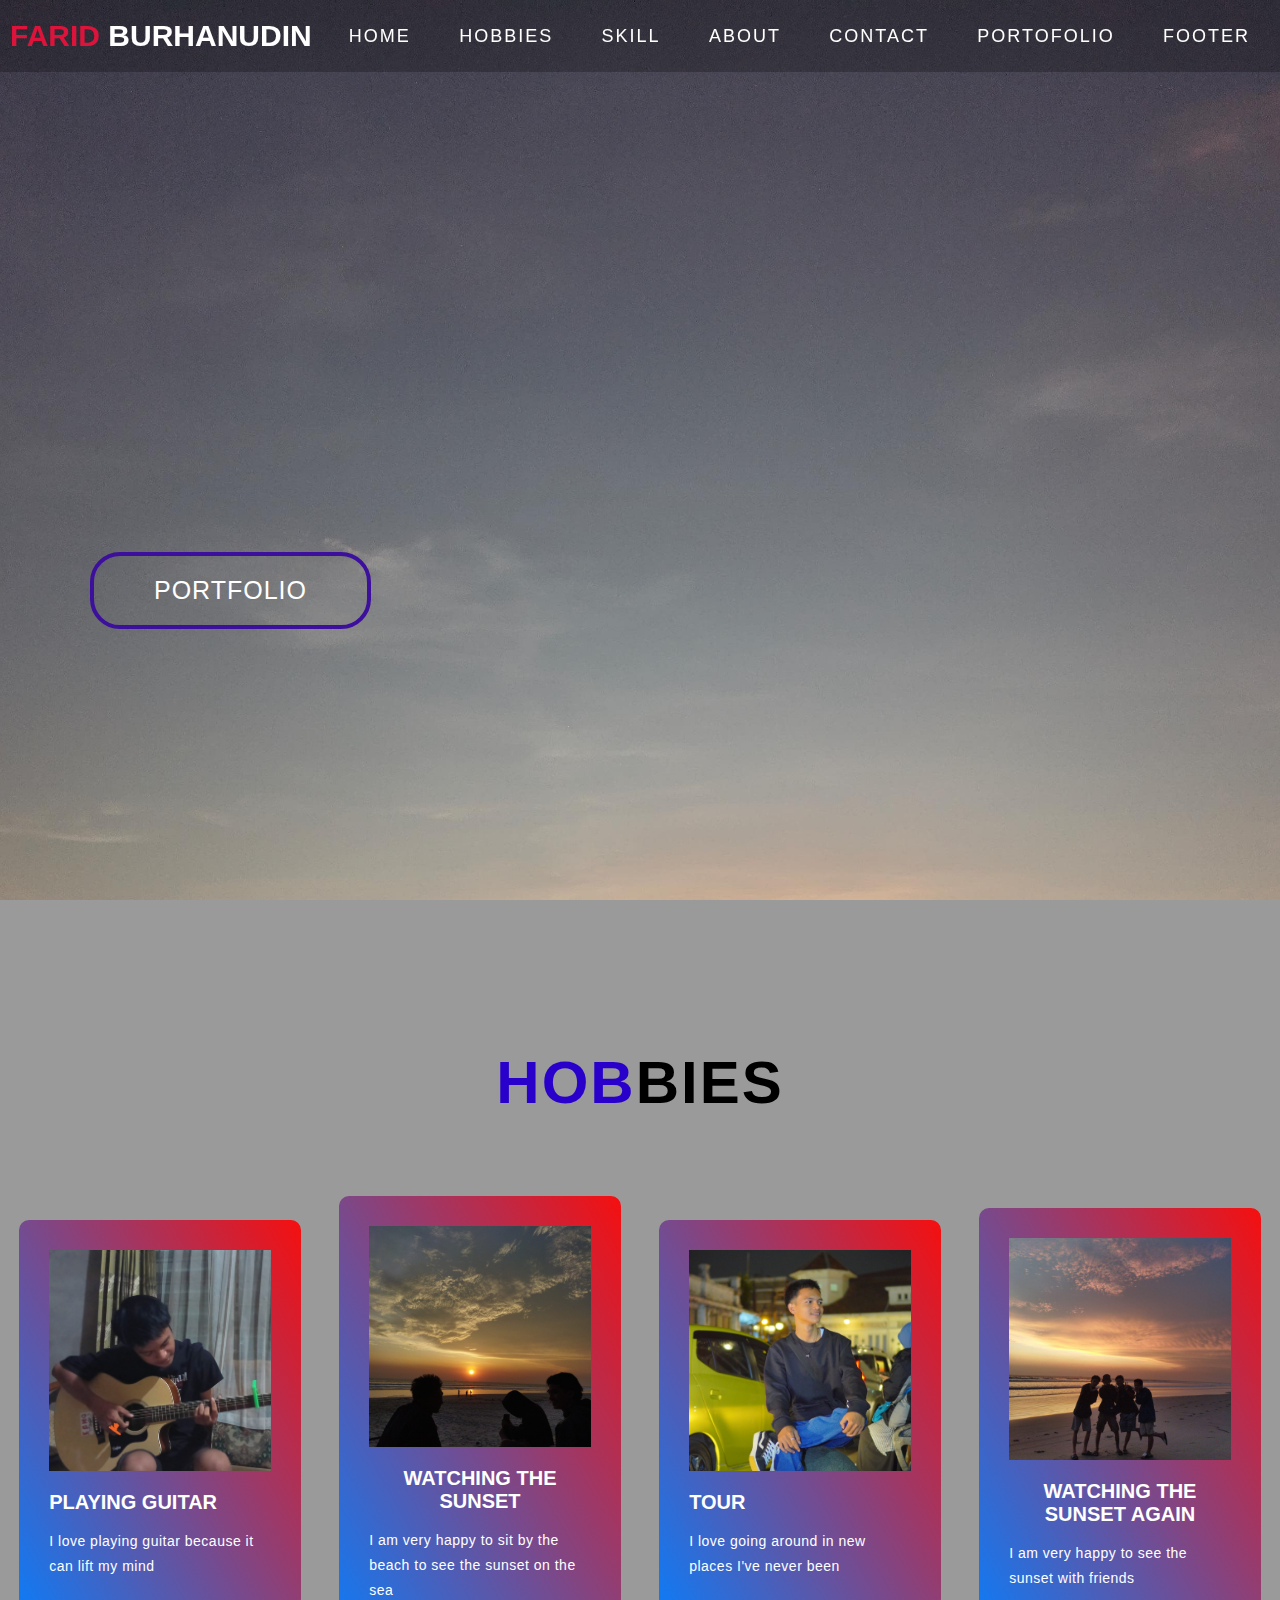
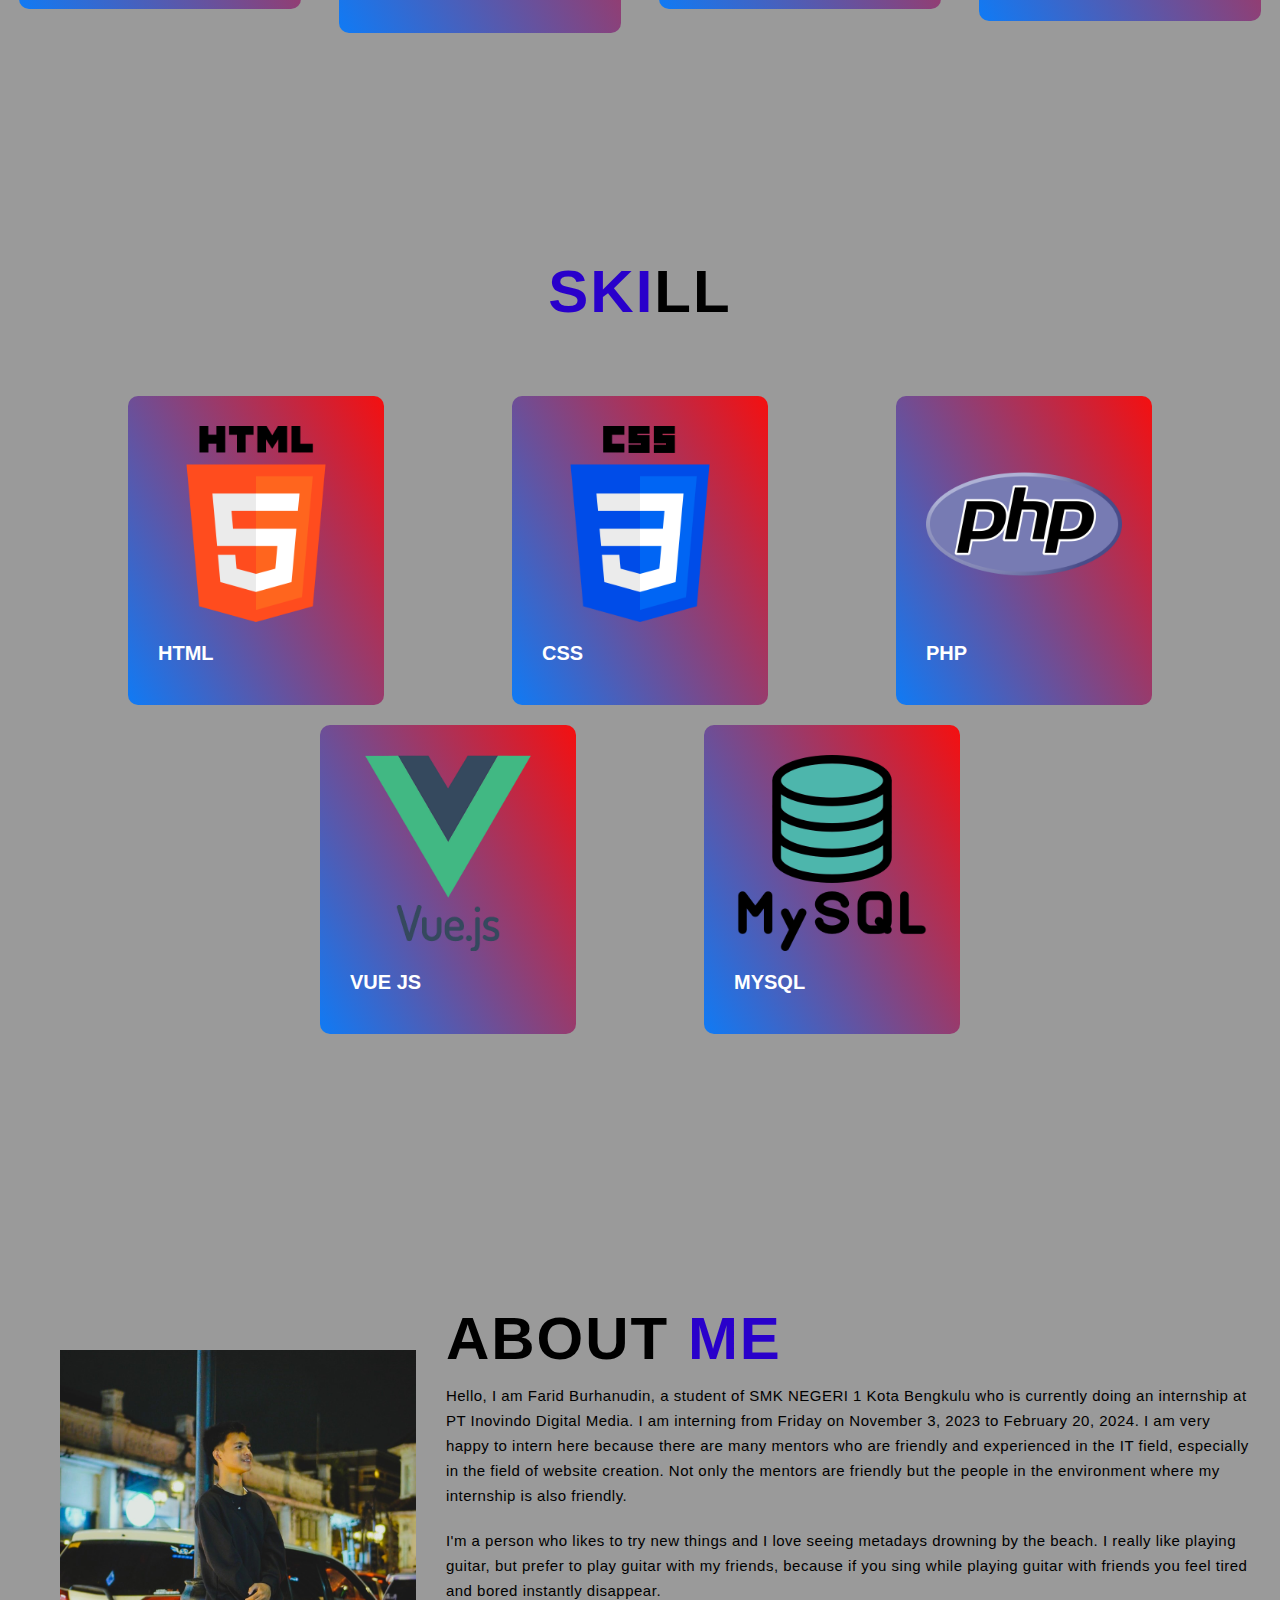
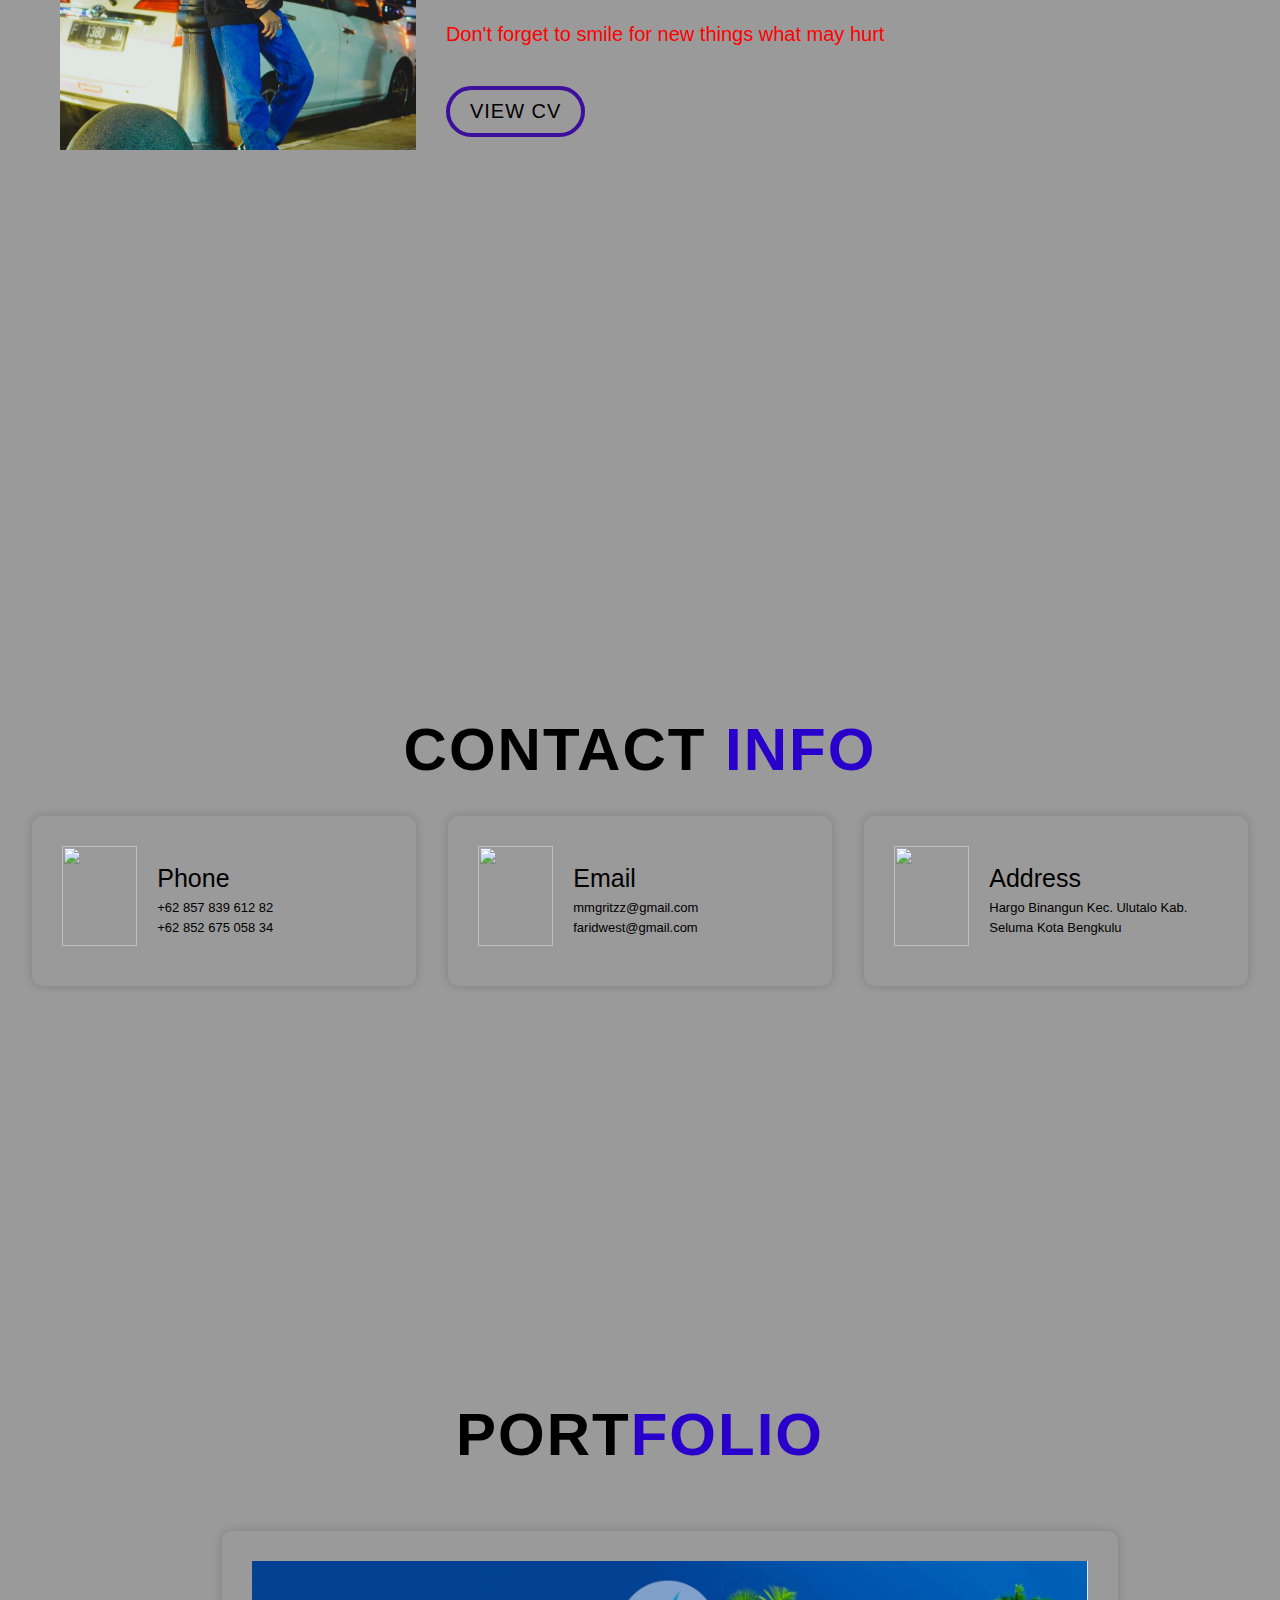
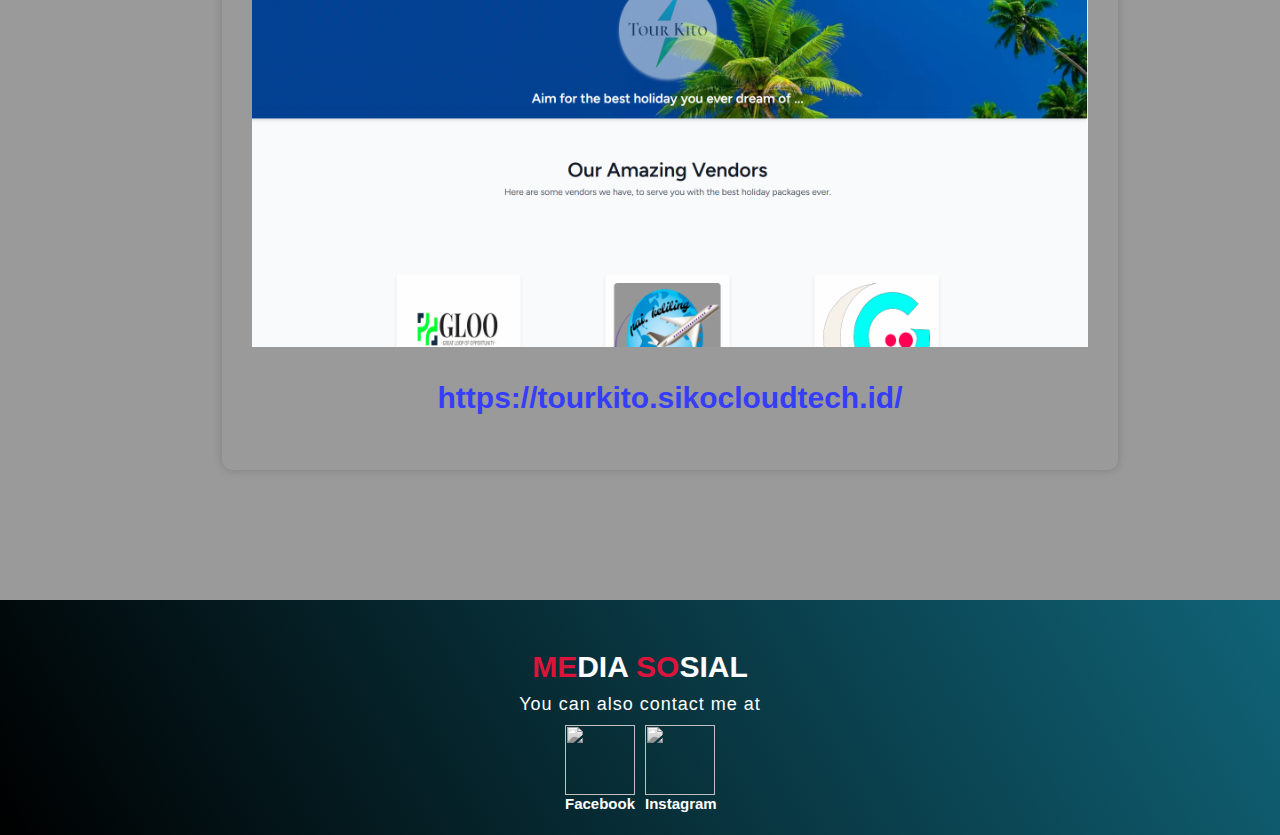
==== commit d8871dad: "v.3" ====
--- a/index.html
+++ b/index.html
@@ -69,13 +69,13 @@
          <img src="asset/img6.jpg">
         </div> 
         <h2>Tour</h2> 
-        <p>Saya suka berkeliling di tempat baru yang belum pernah saya kunjungi</p> 
+        <p>I love going around in new places I've never been</p> 
        </div> 
        <div class="service-item"> 
         <div class="icon">
          <img src="asset/img7.jpg">
         </div> 
-        <h2>NWatching the sunset again</h2> 
+        <h2>Watching the sunset again</h2> 
         <p>I am very happy to see the sunset with friends</p> 
        </div> 
       </div> 
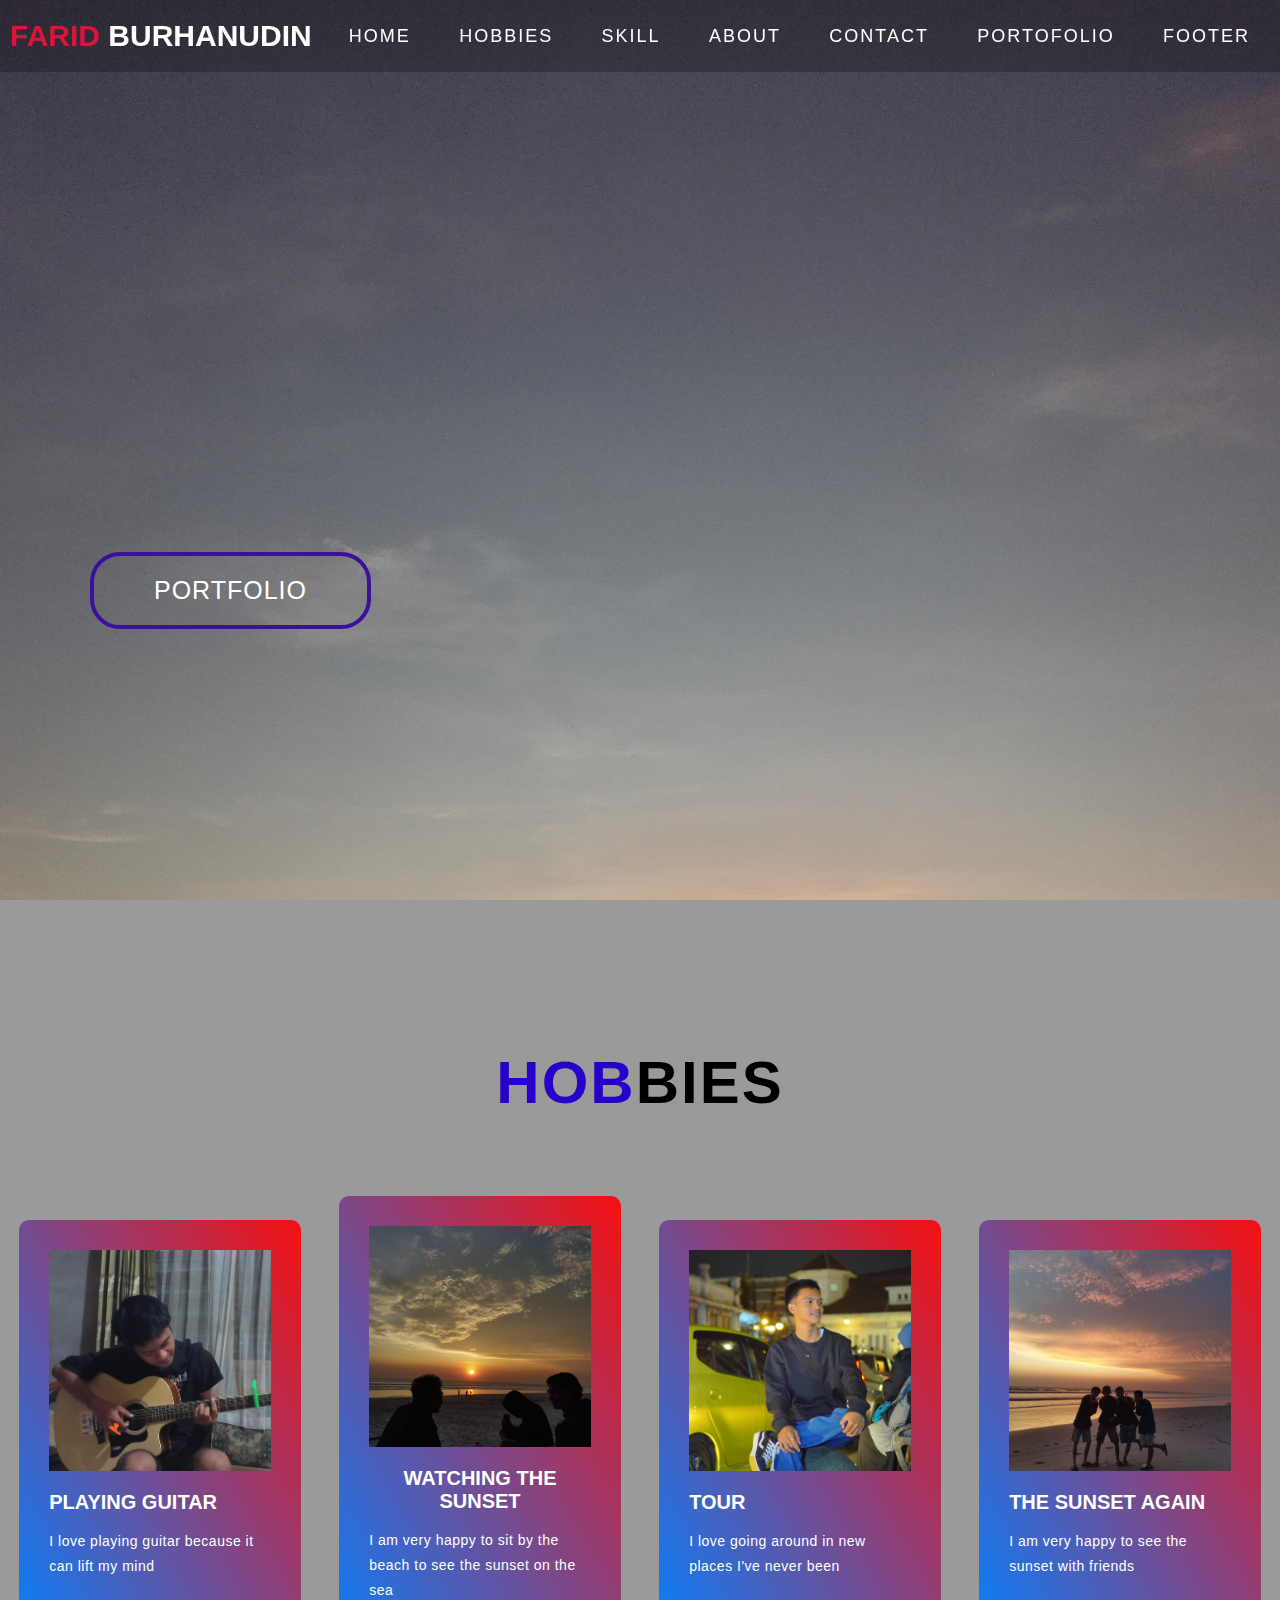
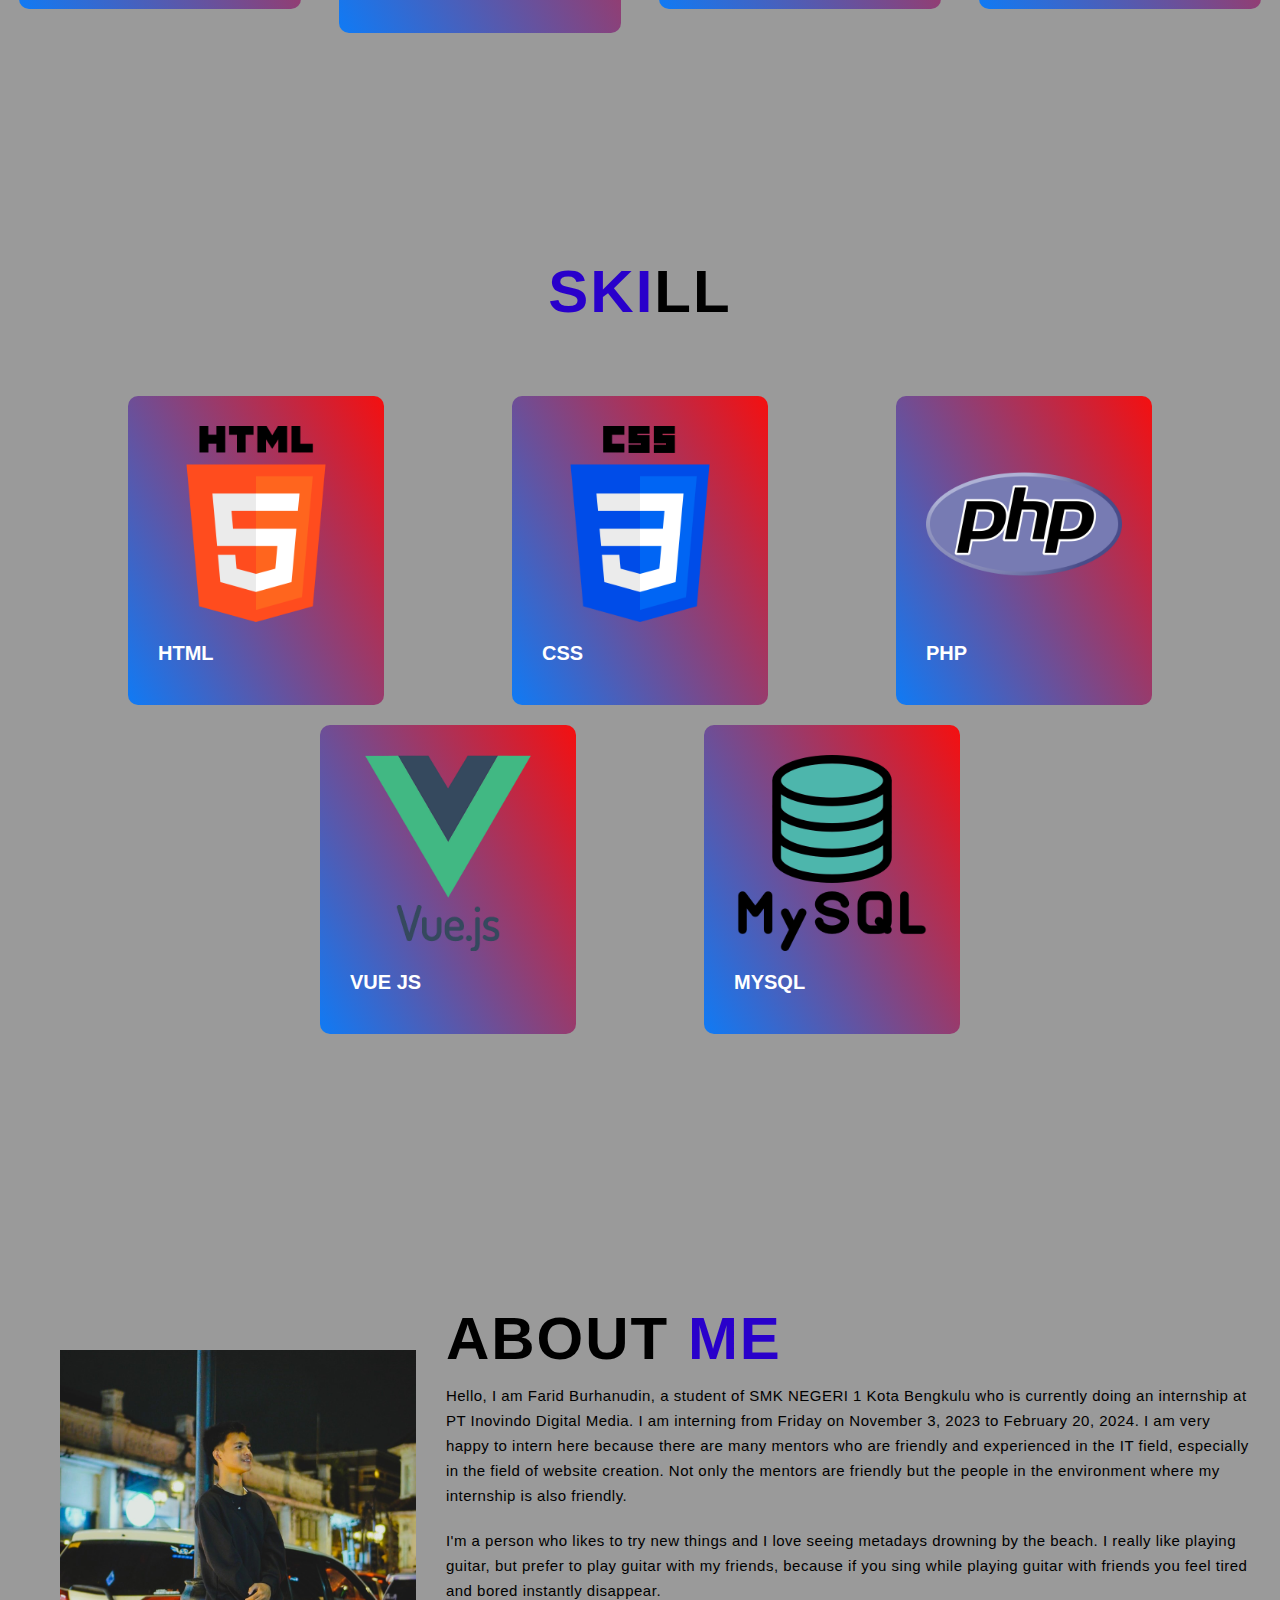
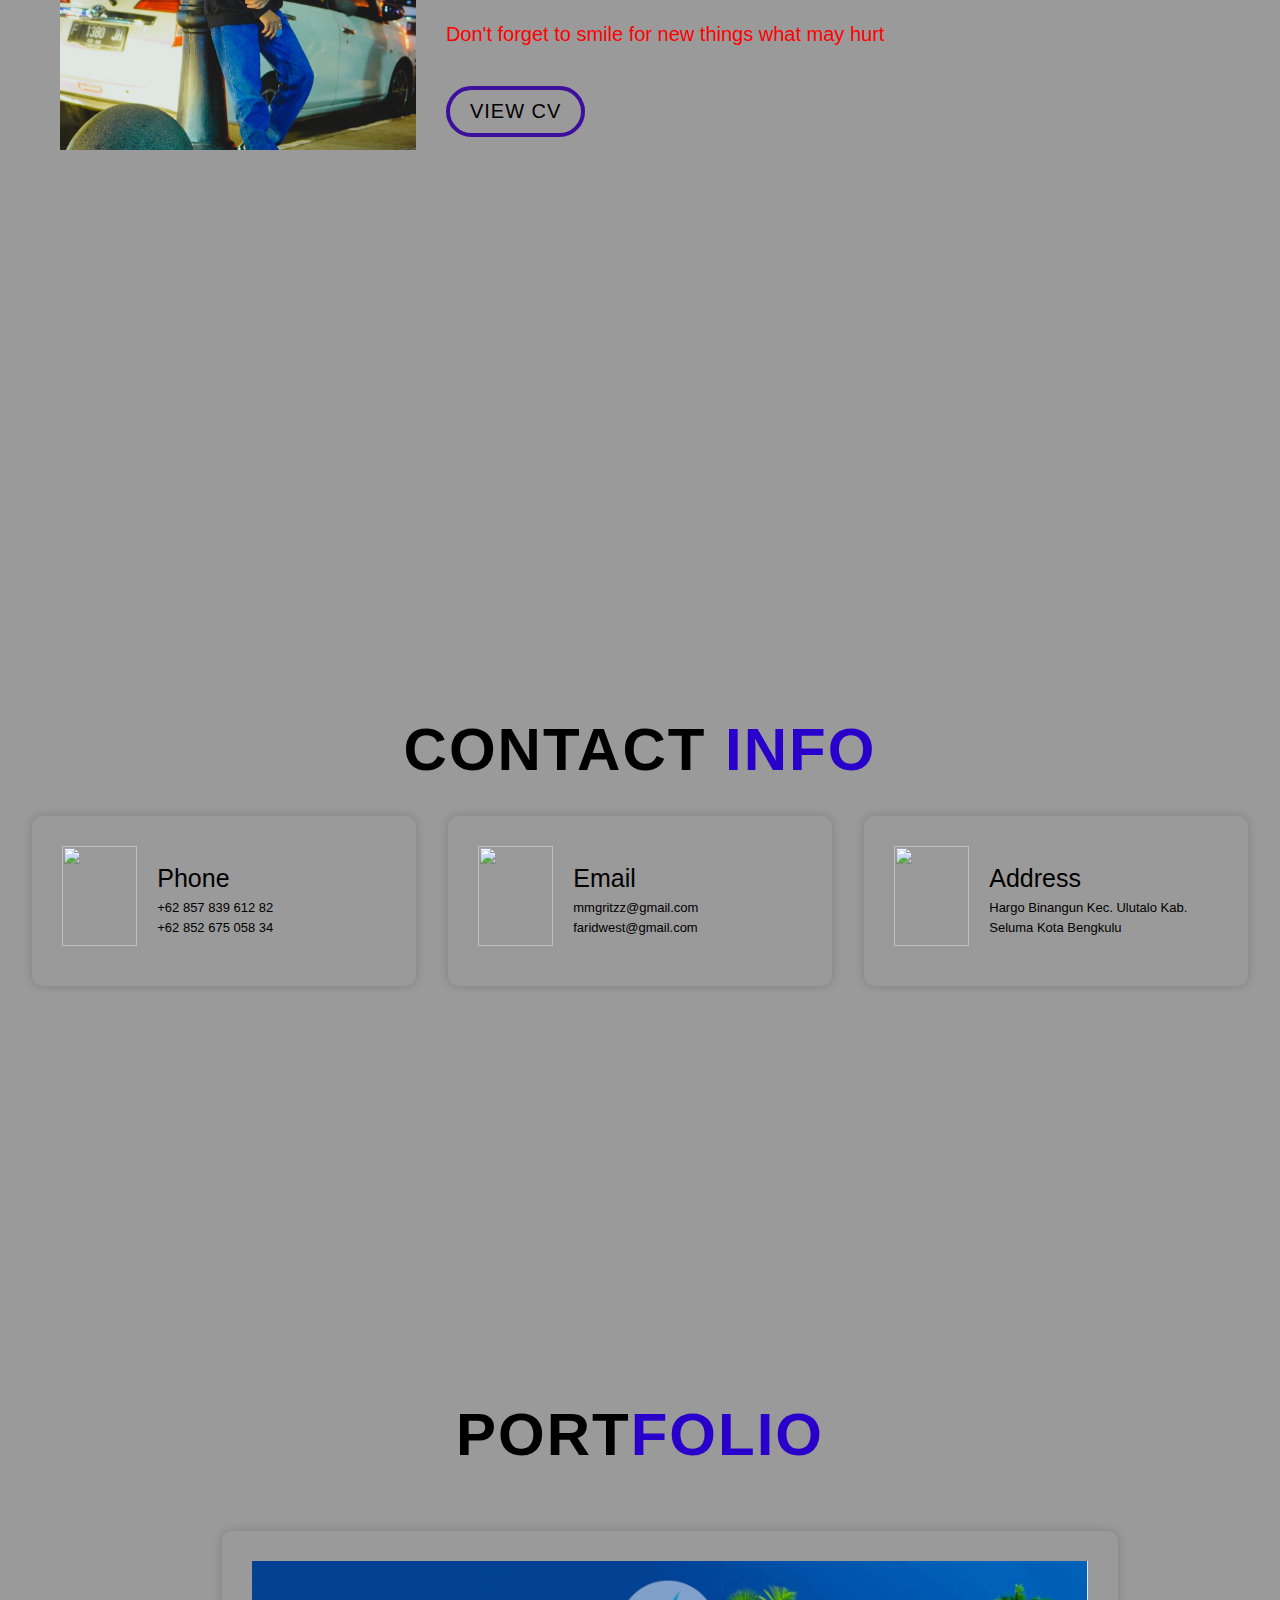
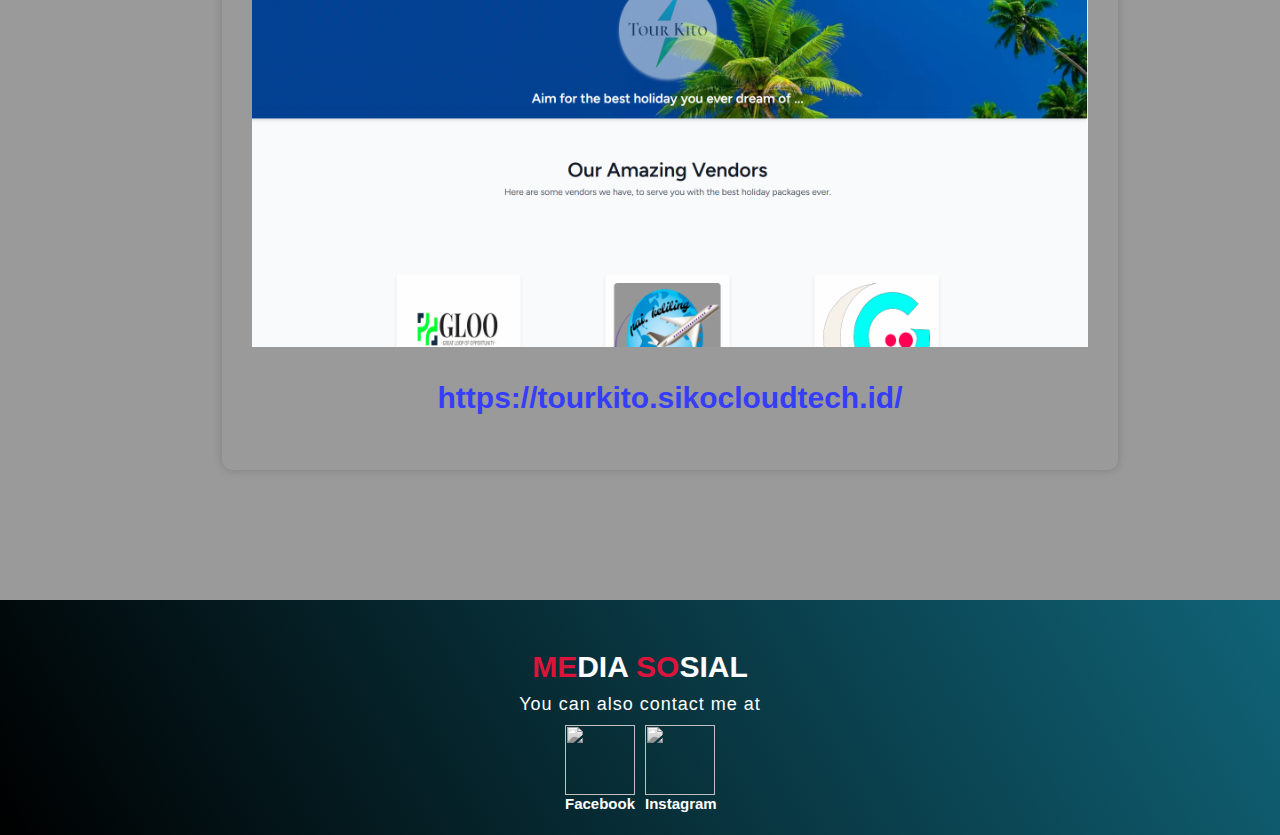
==== commit d005dc45: "v.4" ====
--- a/index.html
+++ b/index.html
@@ -75,7 +75,7 @@
         <div class="icon">
          <img src="asset/img7.jpg">
         </div> 
-        <h2>Watching the sunset again</h2> 
+        <h2>The sunset again</h2> 
         <p>I am very happy to see the sunset with friends</p> 
        </div> 
       </div> 
